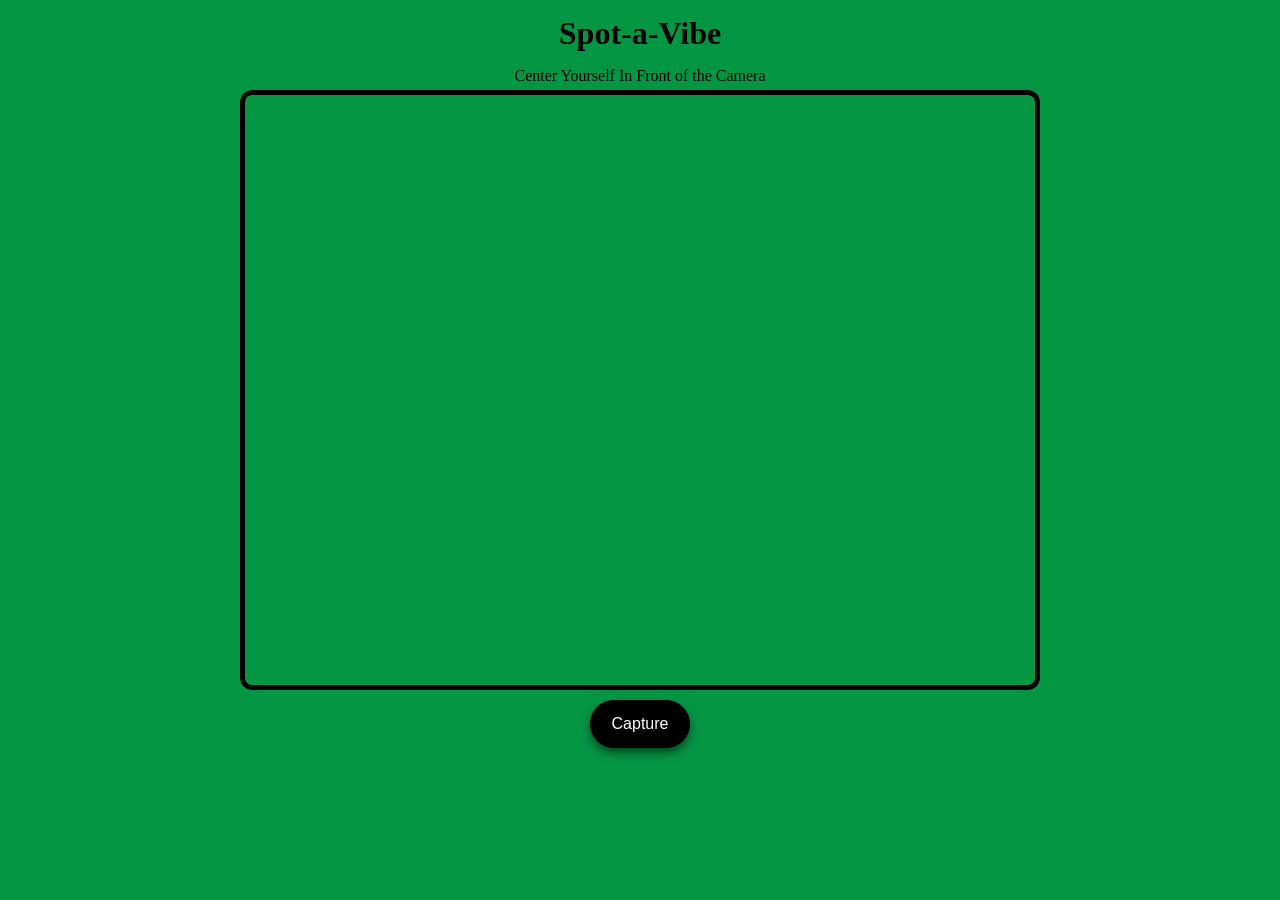
==== index.html @ 576963a3 "Background/Capture Layout fix" ====
<!DOCTYPE html>
<html lang="en">
<head>
    <meta charset="UTF-8">
    <meta name="viewport" content="width=device-width, initial-scale=1.0">
    <title>Spot a Vibe</title>
    <link rel="stylesheet" href="style.css">
</head>
<body>
    
    <div id="header">
    <h1> Spot-a-Vibe</h1>


    <p> Center Yourself In Front of the Camera</p>
    </div>


    <!-- Camera -->
     <main id ="camera">

        <div id="camera--container">
         <!-- Camera Sensor-->
        <canvas id= "camera--sensor">
        </canvas>

        <!-- Camera View-->
         <video id="camera--view" autoplay 
         playsinline></video>

       

        <!--Camera Output -->
        <image src = "//:0" alt=""
        id="camera--output"></image>

        </div>
     
        <!-- Capture Button -->
        <button id="camera--capture">Capture</button>
     </main>

     

    <script src="index.js"></script>
</body>
</html>

<!-- Comments 
    1. Implement the camera's view into the screen,\
    2.Show camera feed in the browser
    3. Add a button to capture the image to test camera
    4. Camera will show the image to the user
    5.Back button to go back to the main page

-->
---- style.css ----
body{
    margin: 0;
    padding: 0;
    height: 100%;
    width: 100%;
    display: flex;
    flex-direction: column;
    align-items: center;
    background-color:rgb(5, 150, 68);
}



#header{
    width: 100%;
    text-align: center;
    padding: 10px 20px 0px;
    margin:0;
    box-sizing:border-box;
    /*Change font*/
    
}

    #header h1 {
    margin: 5px 0 15px;
    }

    #header p {
        margin: 0 0 5px;
    }

#camera{
    position:relative;
    display:flex;
    flex-direction:column;
    align-items:center;
    width:100%;
    gap: 10px;

    
}

#camera--container{
    position: relative;
    width: 95%;
    max-width: 800px;
    aspect-ratio: 4 / 3;
    overflow: hidden;
    border-radius: 12px;
    margin: 0 auto;
    box-sizing: border-box;
   
}

#camera--view {
    display: block;
    width: 100%;
    height: 100%;
    object-fit: cover;
    transform: scaleX(-1);   
}

#camera--container::after{
    content: "";
    position: absolute;
    inset:0;
    border: 5px solid rgb(0, 0, 0);
    border-radius: 12px;
    z-index: 10;
    pointer-events: none;
}
#camera--sensor
{
    display: none;
}

#camera--capture{
    position:static;
    
    width: 100px;
    height:50%;
    padding: 15px;
    
    border:none;
    border-radius:25px;
    color:white;
    background-color:black;
    font-size: 16px;
   

    
    text-align:center;
    box-shadow: 0px 5px 10px rgba(0,0,0,0.5);
    left:calc(50% - 100px);
}

#camera--output{
    display: none;
    position:absolute;
    top:0px;
    right:0px;
    width: 100%;
    max-width: 150px;
    z-index: 2;
    border-radius: 5px;
    height: auto;
    
}

#camera--output.taken{
    display:block

}
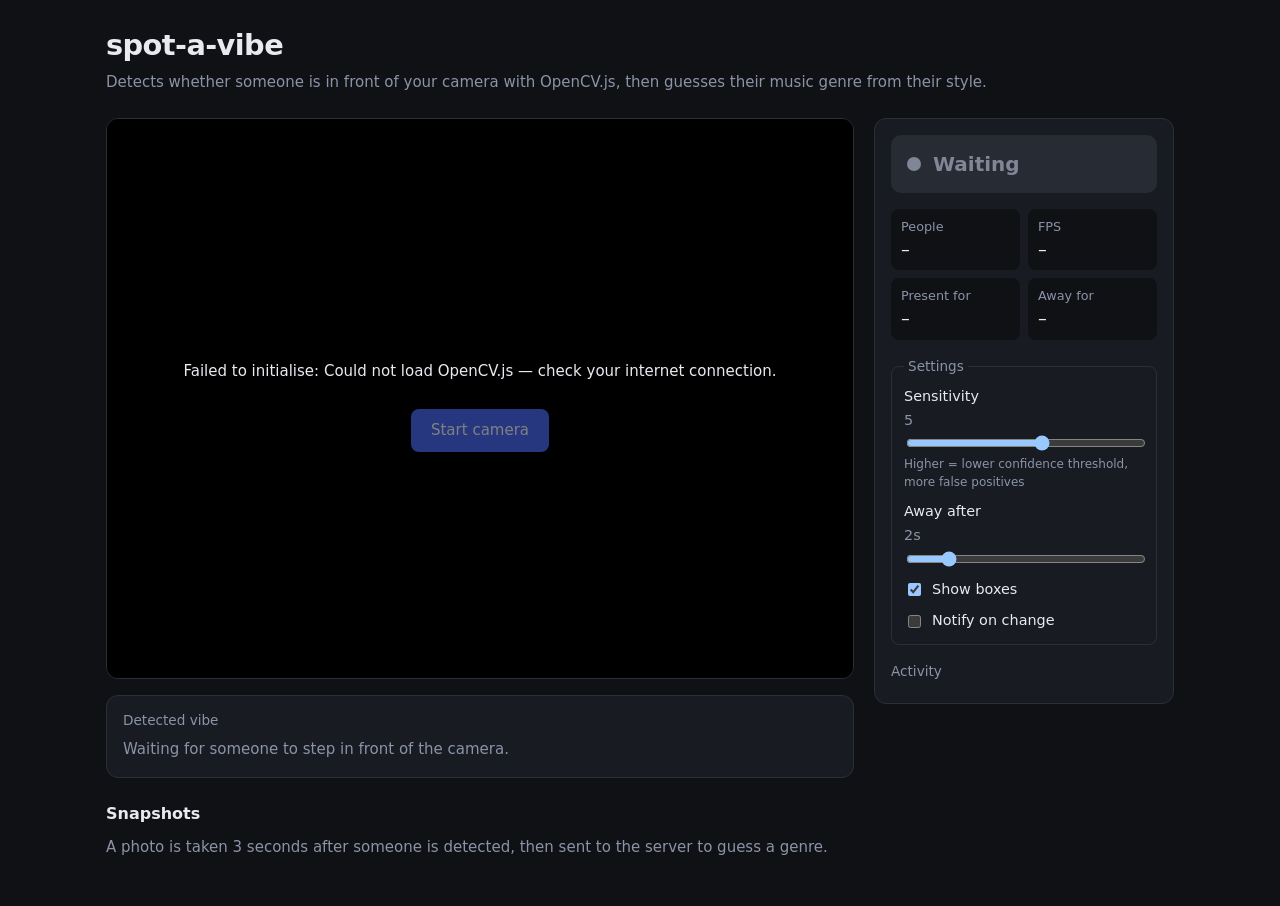
==== commit dbe2e7f3: "Create a Spotify playlist for each detected genre Drop the client-credentials search in favour of th" ====
--- a/index.html
+++ b/index.html
@@ -1,56 +1,102 @@
-<!DOCTYPE html>
+<!doctype html>
 <html lang="en">
 <head>
-    <meta charset="UTF-8">
-    <meta name="viewport" content="width=device-width, initial-scale=1.0">
-    <title>Spot a Vibe</title>
-    <link rel="stylesheet" href="style.css">
+  <meta charset="utf-8" />
+  <meta name="viewport" content="width=device-width, initial-scale=1" />
+  <title>spot-a-vibe</title>
+  <link rel="icon" href="data:," />
+  <link rel="stylesheet" href="style.css" />
 </head>
 <body>
-    
-    <div id="header">
-    <h1> Spot-a-Vibe</h1>
+  <main>
+    <header>
+      <h1>spot-a-vibe</h1>
+      <p class="sub">Detects whether someone is in front of your camera with OpenCV.js, then guesses their music genre from their style.</p>
+    </header>
 
+    <section class="stage">
+      <div class="feed">
+      <div class="video-wrap">
+        <video id="video" playsinline muted></video>
+        <canvas id="overlay"></canvas>
+        <div id="countdown" class="countdown" hidden></div>
+        <div id="flash" class="flash"></div>
+        <div id="placeholder" class="placeholder">
+          <p id="loadStatus">Loading…</p>
+          <button id="startBtn" disabled>Start camera</button>
+        </div>
+      </div>
 
-    <p> Center Yourself In Front of the Camera</p>
-    </div>
+      <section id="vibe" class="vibe" data-state="idle" aria-live="polite">
+        <div class="vibe-head">
+          <h2>Detected vibe</h2>
+          <span id="vibeTime" class="vibe-time"></span>
+        </div>
+        <p id="vibeMessage" class="vibe-message">Waiting for someone to step in front of the camera.</p>
+        <div id="vibeResult" class="vibe-result" hidden>
+          <div class="vibe-top">
+            <span id="vibeGenre" class="vibe-genre"></span>
+            <span id="vibeConfidence" class="vibe-confidence"></span>
+          </div>
+          <ol id="vibeBars" class="vibe-bars" aria-label="Probability for each genre"></ol>
+        </div>
+        <div id="spotify" class="spotify" data-state="idle" hidden>
+          <p id="spotifyMessage" class="spotify-message"></p>
+          <div class="spotify-actions">
+            <a id="spotifyConnect" class="spotify-connect" href="/spotify/login" hidden>Connect Spotify</a>
+            <button id="spotifyDisconnect" class="link-button" type="button" hidden>Disconnect Spotify</button>
+          </div>
+          <ol id="spotifySongs" class="spotify-songs" aria-label="Songs in the playlist" hidden></ol>
+        </div>
+      </section>
+      </div>
 
+      <aside class="panel">
+        <div id="presence" class="presence unknown">
+          <span class="dot"></span>
+          <span id="presenceText">Waiting</span>
+        </div>
 
-    <!-- Camera -->
-     <main id ="camera">
+        <dl class="stats">
+          <div><dt>People</dt><dd id="personCount">–</dd></div>
+          <div><dt>FPS</dt><dd id="fps">–</dd></div>
+          <div><dt>Present for</dt><dd id="presentFor">–</dd></div>
+          <div><dt>Away for</dt><dd id="awayFor">–</dd></div>
+        </dl>
 
-        <div id="camera--container">
-         <!-- Camera Sensor-->
-        <canvas id= "camera--sensor">
-        </canvas>
+        <fieldset>
+          <legend>Settings</legend>
+          <label>
+            Sensitivity <output id="sensOut"></output>
+            <input id="sensitivity" type="range" min="1" max="8" step="1" value="5" />
+            <small>Higher = lower confidence threshold, more false positives</small>
+          </label>
+          <label>
+            Away after <output id="graceOut"></output>
+            <input id="grace" type="range" min="0.5" max="10" step="0.5" value="2" />
+          </label>
+          <label class="check">
+            <input id="boxes" type="checkbox" checked /> Show boxes
+          </label>
+          <label class="check">
+            <input id="notify" type="checkbox" /> Notify on change
+          </label>
+        </fieldset>
 
-        <!-- Camera View-->
-         <video id="camera--view" autoplay 
-         playsinline></video>
+        <div class="log">
+          <h2>Activity</h2>
+          <ol id="log"></ol>
+        </div>
+      </aside>
+    </section>
 
-       
+    <section class="snapshots">
+      <h2>Snapshots</h2>
+      <p id="noSnapshots" class="empty">A photo is taken 3 seconds after someone is detected, then sent to the server to guess a genre.</p>
+      <div id="snapshots" class="snap-grid"></div>
+    </section>
+  </main>
 
-        <!--Camera Output -->
-        <image src = "//:0" alt=""
-        id="camera--output"></image>
-
-        </div>
-     
-        <!-- Capture Button -->
-        <button id="camera--capture">Capture</button>
-     </main>
-
-     
-
-    <script src="index.js"></script>
+  <script src="app.js"></script>
 </body>
 </html>
-
-<!-- Comments 
-    1. Implement the camera's view into the screen,\
-    2.Show camera feed in the browser
-    3. Add a button to capture the image to test camera
-    4. Camera will show the image to the user
-    5.Back button to go back to the main page
-
--->
--- a/style.css
+++ b/style.css
@@ -1,113 +1,349 @@
-body{
-    margin: 0;
-    padding: 0;
-    height: 100%;
-    width: 100%;
-    display: flex;
-    flex-direction: column;
-    align-items: center;
-    background-color:rgb(5, 150, 68);
-}
-
-
-
-#header{
-    width: 100%;
-    text-align: center;
-    padding: 10px 20px 0px;
-    margin:0;
-    box-sizing:border-box;
-    /*Change font*/
-    
-}
-
-    #header h1 {
-    margin: 5px 0 15px;
-    }
-
-    #header p {
-        margin: 0 0 5px;
-    }
-
-#camera{
-    position:relative;
-    display:flex;
-    flex-direction:column;
-    align-items:center;
-    width:100%;
-    gap: 10px;
-
-    
-}
-
-#camera--container{
-    position: relative;
-    width: 95%;
-    max-width: 800px;
-    aspect-ratio: 4 / 3;
-    overflow: hidden;
-    border-radius: 12px;
-    margin: 0 auto;
-    box-sizing: border-box;
-   
-}
-
-#camera--view {
-    display: block;
-    width: 100%;
-    height: 100%;
-    object-fit: cover;
-    transform: scaleX(-1);   
-}
-
-#camera--container::after{
-    content: "";
-    position: absolute;
-    inset:0;
-    border: 5px solid rgb(0, 0, 0);
-    border-radius: 12px;
-    z-index: 10;
-    pointer-events: none;
-}
-#camera--sensor
-{
-    display: none;
-}
-
-#camera--capture{
-    position:static;
-    
-    width: 100px;
-    height:50%;
-    padding: 15px;
-    
-    border:none;
-    border-radius:25px;
-    color:white;
-    background-color:black;
-    font-size: 16px;
-   
-
-    
-    text-align:center;
-    box-shadow: 0px 5px 10px rgba(0,0,0,0.5);
-    left:calc(50% - 100px);
-}
-
-#camera--output{
-    display: none;
-    position:absolute;
-    top:0px;
-    right:0px;
-    width: 100%;
-    max-width: 150px;
-    z-index: 2;
-    border-radius: 5px;
-    height: auto;
-    
-}
-
-#camera--output.taken{
-    display:block
-
-}+:root {
+  --bg: #0f1115;
+  --panel: #181b22;
+  --border: #2a2f3a;
+  --text: #e8eaf0;
+  --muted: #8b93a7;
+  --present: #2ecc71;
+  --away: #e74c3c;
+  --unknown: #7f8696;
+  --accent: #6f8cff;
+  --accent-muted: #3a4775;
+  color-scheme: dark;
+}
+
+* { box-sizing: border-box; }
+
+body {
+  margin: 0;
+  background: var(--bg);
+  color: var(--text);
+  font: 15px/1.5 system-ui, -apple-system, "Segoe UI", sans-serif;
+}
+
+main {
+  max-width: 1100px;
+  margin: 0 auto;
+  padding: 24px 16px 48px;
+}
+
+h1 { margin: 0; font-size: 1.8rem; letter-spacing: -0.02em; }
+.sub { margin: 4px 0 24px; color: var(--muted); }
+
+.stage {
+  display: grid;
+  grid-template-columns: minmax(0, 1fr) 300px;
+  gap: 20px;
+  align-items: start;
+}
+
+@media (max-width: 820px) {
+  .stage { grid-template-columns: 1fr; }
+}
+
+.feed {
+  display: flex;
+  flex-direction: column;
+  gap: 16px;
+  min-width: 0;
+}
+
+.video-wrap {
+  position: relative;
+  aspect-ratio: 4 / 3;
+  background: #000;
+  border: 1px solid var(--border);
+  border-radius: 12px;
+  overflow: hidden;
+}
+
+/* Mirror like a selfie camera; the overlay is mirrored identically so boxes line up. */
+#video, #overlay {
+  position: absolute;
+  inset: 0;
+  width: 100%;
+  height: 100%;
+  object-fit: cover;
+  transform: scaleX(-1);
+}
+
+.placeholder {
+  position: absolute;
+  inset: 0;
+  display: flex;
+  flex-direction: column;
+  align-items: center;
+  justify-content: center;
+  gap: 12px;
+  background: rgba(0, 0, 0, 0.75);
+  text-align: center;
+  padding: 16px;
+}
+.placeholder[hidden] { display: none; }
+
+.countdown {
+  position: absolute;
+  inset: 0;
+  display: flex;
+  align-items: center;
+  justify-content: center;
+  font-size: clamp(4rem, 18vw, 10rem);
+  font-weight: 700;
+  color: white;
+  text-shadow: 0 4px 24px rgba(0, 0, 0, 0.6);
+  pointer-events: none;
+}
+.countdown[hidden] { display: none; }
+.countdown.tick { animation: tick 1s ease-out; }
+@keyframes tick {
+  from { transform: scale(1.4); opacity: 0; }
+  20% { opacity: 1; }
+  to { transform: scale(1); opacity: 0.85; }
+}
+
+.flash {
+  position: absolute;
+  inset: 0;
+  background: white;
+  opacity: 0;
+  pointer-events: none;
+}
+.flash.go { animation: flash 0.5s ease-out; }
+@keyframes flash {
+  from { opacity: 0.9; }
+  to { opacity: 0; }
+}
+
+button {
+  font: inherit;
+  padding: 10px 20px;
+  border-radius: 8px;
+  border: 0;
+  background: #4c6fff;
+  color: white;
+  cursor: pointer;
+}
+button:disabled { opacity: 0.5; cursor: progress; }
+
+.panel {
+  background: var(--panel);
+  border: 1px solid var(--border);
+  border-radius: 12px;
+  padding: 16px;
+  display: flex;
+  flex-direction: column;
+  gap: 16px;
+}
+
+.presence {
+  display: flex;
+  align-items: center;
+  gap: 12px;
+  padding: 14px 16px;
+  border-radius: 10px;
+  font-size: 1.25rem;
+  font-weight: 600;
+  transition: background 0.3s;
+}
+.presence .dot {
+  width: 14px;
+  height: 14px;
+  border-radius: 50%;
+  background: currentColor;
+  flex: none;
+}
+.presence.present { background: rgba(46, 204, 113, 0.15); color: var(--present); }
+.presence.present .dot { animation: pulse 1.6s infinite; }
+.presence.away { background: rgba(231, 76, 60, 0.15); color: var(--away); }
+.presence.unknown { background: rgba(127, 134, 150, 0.15); color: var(--unknown); }
+
+@keyframes pulse {
+  0% { box-shadow: 0 0 0 0 rgba(46, 204, 113, 0.6); }
+  70% { box-shadow: 0 0 0 10px rgba(46, 204, 113, 0); }
+  100% { box-shadow: 0 0 0 0 rgba(46, 204, 113, 0); }
+}
+
+.stats {
+  display: grid;
+  grid-template-columns: 1fr 1fr;
+  gap: 8px;
+  margin: 0;
+}
+.stats div {
+  background: var(--bg);
+  border-radius: 8px;
+  padding: 8px 10px;
+}
+.stats dt { color: var(--muted); font-size: 0.8rem; }
+.stats dd { margin: 0; font-size: 1.1rem; font-variant-numeric: tabular-nums; }
+
+fieldset {
+  border: 1px solid var(--border);
+  border-radius: 8px;
+  padding: 10px 12px 12px;
+  margin: 0;
+  display: flex;
+  flex-direction: column;
+  gap: 10px;
+}
+legend { color: var(--muted); font-size: 0.85rem; padding: 0 4px; }
+label { display: flex; flex-direction: column; gap: 2px; font-size: 0.9rem; }
+label.check { flex-direction: row; align-items: center; gap: 8px; }
+label small { color: var(--muted); font-size: 0.75rem; }
+output { color: var(--muted); }
+input[type="range"] { width: 100%; }
+
+.log h2 { font-size: 0.85rem; color: var(--muted); font-weight: 500; margin: 0 0 6px; }
+.log ol {
+  list-style: none;
+  margin: 0;
+  padding: 0;
+  max-height: 180px;
+  overflow-y: auto;
+  font-size: 0.85rem;
+  font-variant-numeric: tabular-nums;
+}
+.log li { padding: 3px 0; border-bottom: 1px solid var(--border); }
+.log li .t { color: var(--muted); margin-right: 8px; }
+.log li.in { color: var(--present); }
+.log li.out { color: var(--away); }
+.log li.snap { color: #8fa8ff; }
+
+.vibe {
+  background: var(--panel);
+  border: 1px solid var(--border);
+  border-radius: 12px;
+  padding: 14px 16px 16px;
+}
+.vibe-head {
+  display: flex;
+  justify-content: space-between;
+  align-items: baseline;
+  gap: 8px;
+  margin-bottom: 8px;
+}
+.vibe-head h2 { font-size: 0.85rem; color: var(--muted); font-weight: 500; margin: 0; }
+.vibe-time { font-size: 0.8rem; color: var(--muted); }
+.vibe-message { margin: 0; color: var(--muted); }
+.vibe[data-state="countdown"] .vibe-message { color: var(--text); }
+.vibe[data-state="error"] .vibe-message { color: var(--away); }
+.vibe[data-state="loading"] .vibe-message::before,
+.spotify[data-state="loading"] .spotify-message::before {
+  content: "";
+  display: inline-block;
+  width: 10px;
+  height: 10px;
+  margin-right: 8px;
+  border: 2px solid var(--accent);
+  border-right-color: transparent;
+  border-radius: 50%;
+  animation: spin 0.8s linear infinite;
+}
+@keyframes spin { to { transform: rotate(360deg); } }
+
+.vibe-top {
+  display: flex;
+  align-items: baseline;
+  gap: 12px;
+  flex-wrap: wrap;
+  margin-bottom: 12px;
+}
+.vibe-genre { font-size: 2rem; font-weight: 700; letter-spacing: -0.02em; line-height: 1.1; }
+.vibe-confidence { color: var(--muted); }
+
+.vibe-bars {
+  list-style: none;
+  margin: 0;
+  padding: 0;
+  display: grid;
+  gap: 6px;
+}
+.vibe-bars li {
+  display: grid;
+  grid-template-columns: 6.5em minmax(0, 1fr) 3em;
+  align-items: center;
+  gap: 10px;
+  font-size: 0.85rem;
+  color: var(--muted);
+}
+.vibe-bars li.top { color: var(--text); font-weight: 600; }
+.vibe-bars .track {
+  height: 8px;
+  border-radius: 4px;
+  background: var(--bg);
+  overflow: hidden;
+}
+.vibe-bars .fill {
+  display: block;
+  height: 100%;
+  border-radius: 4px;
+  background: var(--accent-muted);
+  transition: width 0.4s ease-out;
+}
+.vibe-bars li.top .fill { background: var(--accent); }
+.vibe-bars .value { text-align: right; font-variant-numeric: tabular-nums; }
+
+.spotify {
+  display: grid;
+  gap: 10px;
+  margin-top: 14px;
+  padding-top: 12px;
+  border-top: 1px solid var(--border);
+}
+.spotify[hidden], .spotify [hidden] { display: none; }
+.spotify-message { margin: 0; color: var(--muted); }
+.spotify[data-state="done"] .spotify-message { color: var(--text); }
+.spotify[data-state="error"] .spotify-message { color: var(--away); }
+.spotify-message a { color: var(--accent); }
+.spotify-connect {
+  display: inline-block;
+  padding: 8px 16px;
+  border-radius: 999px;
+  background: #1db954;
+  color: #0b1d10;
+  font-weight: 600;
+  text-decoration: none;
+}
+.link-button {
+  padding: 0;
+  background: none;
+  color: var(--muted);
+  font-size: 0.85rem;
+  text-decoration: underline;
+}
+.spotify-songs {
+  margin: 0;
+  padding-left: 1.4em;
+  display: grid;
+  gap: 4px;
+  font-size: 0.9rem;
+}
+.spotify-songs .artist { color: var(--muted); }
+
+.snapshots { margin-top: 24px; }
+.snapshots h2 { font-size: 1rem; margin: 0 0 10px; }
+.snapshots .empty { color: var(--muted); margin: 0; }
+.snap-grid {
+  display: grid;
+  grid-template-columns: repeat(auto-fill, minmax(200px, 1fr));
+  gap: 12px;
+}
+.snap-grid figure {
+  margin: 0;
+  background: var(--panel);
+  border: 1px solid var(--border);
+  border-radius: 10px;
+  overflow: hidden;
+}
+.snap-grid img { display: block; width: 100%; }
+.snap-grid .genre {
+  margin: 0;
+  padding: 8px 10px 0;
+  font-weight: 600;
+}
+.snap-grid .genre.failed { color: var(--muted); font-weight: 400; }
+.snap-grid figcaption {
+  padding: 6px 10px;
+  font-size: 0.8rem;
+  color: var(--muted);
+}
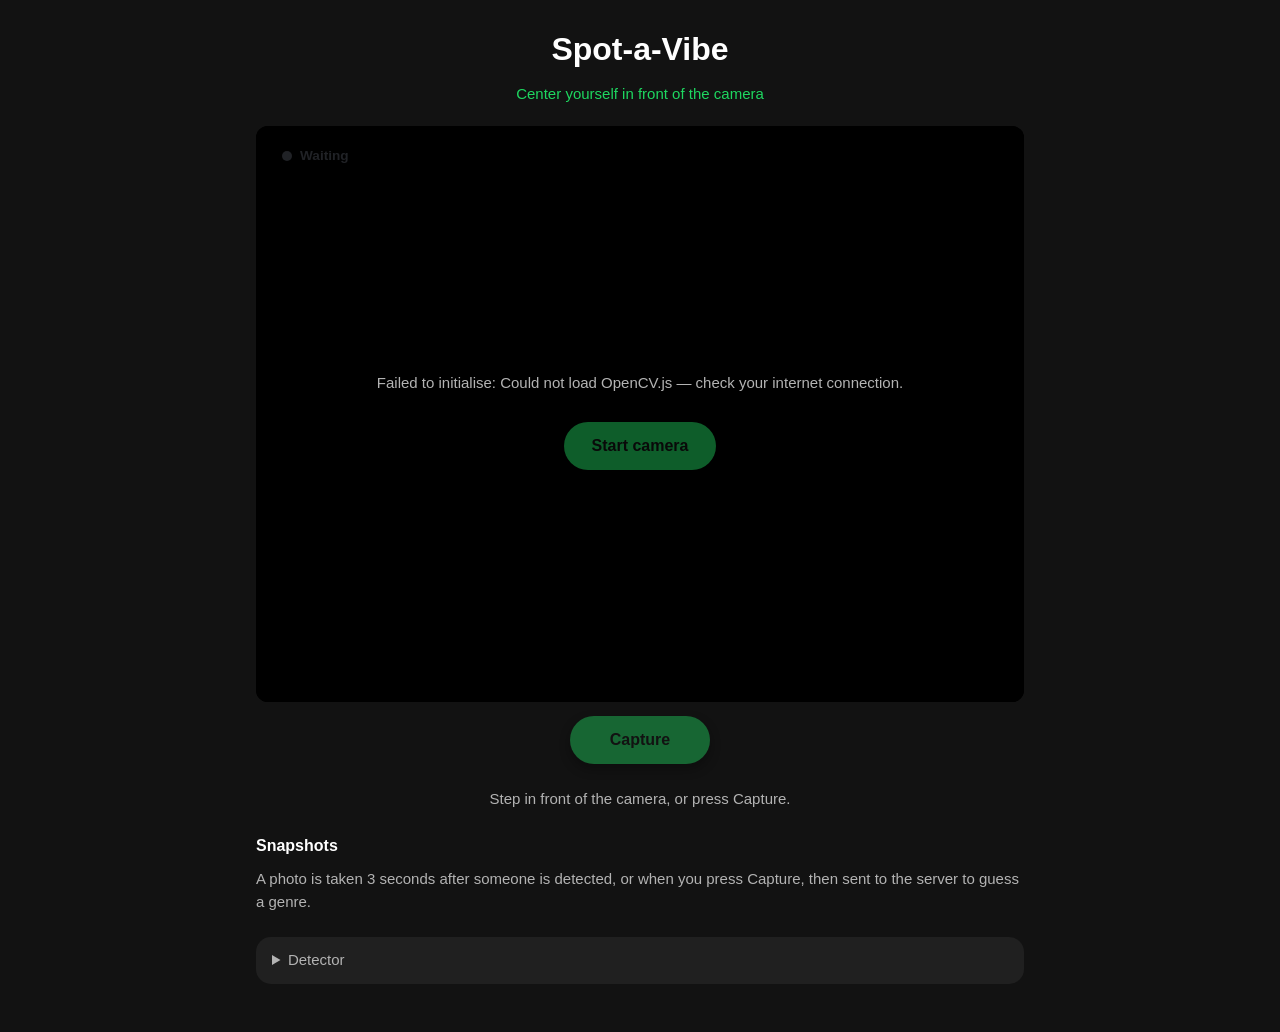
==== commit 5e8f3d2b: "Restyle the page with the Frontend branch's design and wire up Spotify Bring in the look from origin" ====
--- a/index.html
+++ b/index.html
@@ -8,55 +8,66 @@
   <link rel="stylesheet" href="style.css" />
 </head>
 <body>
+  <header class="header">
+    <h1>Spot-a-Vibe</h1>
+    <p>Center yourself in front of the camera</p>
+  </header>
+
   <main>
-    <header>
-      <h1>spot-a-vibe</h1>
-      <p class="sub">Detects whether someone is in front of your camera with OpenCV.js, then guesses their music genre from their style.</p>
-    </header>
+    <section id="spotify" class="spotify-bar" hidden>
+      <p id="spotifyAccount" class="spotify-account"></p>
+      <a id="spotifyConnect" class="pill" href="/spotify/login" hidden>Connect Spotify</a>
+      <button id="spotifyDisconnect" class="link-button" type="button" hidden>Disconnect</button>
+    </section>
 
-    <section class="stage">
-      <div class="feed">
+    <section id="camera" class="camera">
       <div class="video-wrap">
         <video id="video" playsinline muted></video>
         <canvas id="overlay"></canvas>
+        <div id="presence" class="presence unknown">
+          <span class="dot"></span>
+          <span id="presenceText">Waiting</span>
+        </div>
         <div id="countdown" class="countdown" hidden></div>
         <div id="flash" class="flash"></div>
         <div id="placeholder" class="placeholder">
           <p id="loadStatus">Loading…</p>
-          <button id="startBtn" disabled>Start camera</button>
+          <button id="startBtn" class="pill" disabled>Start camera</button>
         </div>
       </div>
+      <button id="captureBtn" class="pill capture" type="button" disabled>Capture</button>
+    </section>
 
-      <section id="vibe" class="vibe" data-state="idle" aria-live="polite">
-        <div class="vibe-head">
-          <h2>Detected vibe</h2>
-          <span id="vibeTime" class="vibe-time"></span>
-        </div>
-        <p id="vibeMessage" class="vibe-message">Waiting for someone to step in front of the camera.</p>
-        <div id="vibeResult" class="vibe-result" hidden>
-          <div class="vibe-top">
-            <span id="vibeGenre" class="vibe-genre"></span>
-            <span id="vibeConfidence" class="vibe-confidence"></span>
-          </div>
+    <section id="vibe" class="vibe" data-state="idle" aria-live="polite">
+      <p id="vibeMessage" class="vibe-message">Step in front of the camera, or press Capture.</p>
+      <div id="vibeResult" class="vibe-result" hidden>
+        <p class="vibe-label">Your vibe is</p>
+        <h2 id="vibeGenre" class="vibe-genre"></h2>
+        <p class="vibe-meta"><span id="vibeConfidence"></span> · <span id="vibeTime"></span></p>
+        <details class="vibe-breakdown">
+          <summary>Full breakdown</summary>
           <ol id="vibeBars" class="vibe-bars" aria-label="Probability for each genre"></ol>
-        </div>
-        <div id="spotify" class="spotify" data-state="idle" hidden>
-          <p id="spotifyMessage" class="spotify-message"></p>
-          <div class="spotify-actions">
-            <a id="spotifyConnect" class="spotify-connect" href="/spotify/login" hidden>Connect Spotify</a>
-            <button id="spotifyDisconnect" class="link-button" type="button" hidden>Disconnect Spotify</button>
-          </div>
-          <ol id="spotifySongs" class="spotify-songs" aria-label="Songs in the playlist" hidden></ol>
-        </div>
-      </section>
+        </details>
       </div>
 
-      <aside class="panel">
-        <div id="presence" class="presence unknown">
-          <span class="dot"></span>
-          <span id="presenceText">Waiting</span>
-        </div>
+      <div id="songs" class="songs" data-state="idle" hidden>
+        <p id="songsMessage" class="songs-message"></p>
+        <ol id="songList" class="song-list" aria-label="Songs for this vibe" hidden></ol>
+        <button id="spotifySave" class="pill" type="button" hidden>Save playlist to Spotify</button>
+      </div>
 
+      <button id="scanAgain" class="pill secondary" type="button" hidden>Scan again</button>
+    </section>
+
+    <section class="snapshots">
+      <h2>Snapshots</h2>
+      <p id="noSnapshots" class="empty">A photo is taken 3 seconds after someone is detected, or when you press Capture, then sent to the server to guess a genre.</p>
+      <div id="snapshots" class="snap-grid"></div>
+    </section>
+
+    <details class="detector">
+      <summary>Detector</summary>
+      <div class="detector-body">
         <dl class="stats">
           <div><dt>People</dt><dd id="personCount">–</dd></div>
           <div><dt>FPS</dt><dd id="fps">–</dd></div>
@@ -84,17 +95,11 @@
         </fieldset>
 
         <div class="log">
-          <h2>Activity</h2>
+          <h3>Activity</h3>
           <ol id="log"></ol>
         </div>
-      </aside>
-    </section>
-
-    <section class="snapshots">
-      <h2>Snapshots</h2>
-      <p id="noSnapshots" class="empty">A photo is taken 3 seconds after someone is detected, then sent to the server to guess a genre.</p>
-      <div id="snapshots" class="snap-grid"></div>
-    </section>
+      </div>
+    </details>
   </main>
 
   <script src="app.js"></script>
--- a/style.css
+++ b/style.css
@@ -1,14 +1,16 @@
+/* Colours and shapes follow the Frontend branch's design: Spotify black and green. */
 :root {
-  --bg: #0f1115;
-  --panel: #181b22;
-  --border: #2a2f3a;
-  --text: #e8eaf0;
-  --muted: #8b93a7;
-  --present: #2ecc71;
-  --away: #e74c3c;
+  --bg: #121212;
+  --panel: #202020;
+  --raised: #2a2a2a;
+  --border: #303030;
+  --text: #ffffff;
+  --muted: #b3b3b3;
+  --green: #1db954;
+  --green-bright: #1ed760;
+  --green-muted: #1d5c34;
+  --away: #f15e6c;
   --unknown: #7f8696;
-  --accent: #6f8cff;
-  --accent-muted: #3a4775;
   color-scheme: dark;
 }
 
@@ -18,43 +20,96 @@
   margin: 0;
   background: var(--bg);
   color: var(--text);
-  font: 15px/1.5 system-ui, -apple-system, "Segoe UI", sans-serif;
-}
+  font: 15px/1.5 Arial, system-ui, -apple-system, "Segoe UI", sans-serif;
+}
+
+.header {
+  text-align: center;
+  padding: 20px 16px 0;
+}
+.header h1 { margin: 5px 0 10px; font-size: 2rem; }
+.header p { margin: 0; color: var(--green-bright); }
 
 main {
-  max-width: 1100px;
+  max-width: 800px;
   margin: 0 auto;
-  padding: 24px 16px 48px;
-}
-
-h1 { margin: 0; font-size: 1.8rem; letter-spacing: -0.02em; }
-.sub { margin: 4px 0 24px; color: var(--muted); }
-
-.stage {
-  display: grid;
-  grid-template-columns: minmax(0, 1fr) 300px;
-  gap: 20px;
-  align-items: start;
-}
-
-@media (max-width: 820px) {
-  .stage { grid-template-columns: 1fr; }
-}
-
-.feed {
-  display: flex;
-  flex-direction: column;
-  gap: 16px;
-  min-width: 0;
+  padding: 20px 16px 48px;
+  display: flex;
+  flex-direction: column;
+  gap: 24px;
+}
+
+[hidden] { display: none !important; }
+
+button { font: inherit; cursor: pointer; }
+button:disabled { opacity: 0.5; cursor: progress; }
+
+.pill {
+  display: inline-block;
+  padding: 12px 28px;
+  border: 0;
+  border-radius: 30px;
+  background: var(--green);
+  color: var(--bg);
+  font-size: 16px;
+  font-weight: bold;
+  text-decoration: none;
+  box-shadow: 0 5px 10px rgba(0, 0, 0, 0.5);
+  transition: background 0.15s, color 0.15s;
+}
+.pill:hover:not(:disabled) { background: var(--green-bright); }
+.pill.secondary { background: var(--raised); color: var(--text); }
+.pill.secondary:hover:not(:disabled) { background: #3a3a3a; }
+
+.link-button {
+  padding: 0;
+  border: 0;
+  background: none;
+  color: var(--muted);
+  font-size: 0.9rem;
+  text-decoration: underline;
+}
+.link-button:hover { color: var(--text); }
+
+/* --- Spotify account ----------------------------------------------------------- */
+
+.spotify-bar {
+  display: flex;
+  align-items: center;
+  justify-content: space-between;
+  gap: 12px;
+  flex-wrap: wrap;
+  padding: 12px 16px;
+  background: var(--panel);
+  border-radius: 15px;
+}
+.spotify-account { margin: 0; color: var(--muted); }
+.spotify-bar .pill { padding: 8px 20px; font-size: 15px; box-shadow: none; }
+
+/* --- Camera ---------------------------------------------------------------------- */
+
+.camera {
+  display: flex;
+  flex-direction: column;
+  align-items: center;
+  gap: 14px;
 }
 
 .video-wrap {
   position: relative;
+  width: 100%;
   aspect-ratio: 4 / 3;
   background: #000;
-  border: 1px solid var(--border);
   border-radius: 12px;
   overflow: hidden;
+}
+.video-wrap::after {
+  content: "";
+  position: absolute;
+  inset: 0;
+  border: 5px solid #000;
+  border-radius: 12px;
+  pointer-events: none;
 }
 
 /* Mirror like a selfie camera; the overlay is mirrored identically so boxes line up. */
@@ -78,8 +133,39 @@
   background: rgba(0, 0, 0, 0.75);
   text-align: center;
   padding: 16px;
-}
-.placeholder[hidden] { display: none; }
+  color: var(--muted);
+}
+
+.presence {
+  position: absolute;
+  top: 14px;
+  left: 14px;
+  display: flex;
+  align-items: center;
+  gap: 8px;
+  padding: 6px 12px;
+  border-radius: 999px;
+  background: rgba(0, 0, 0, 0.6);
+  font-size: 0.85rem;
+  font-weight: 600;
+}
+.presence .dot {
+  width: 10px;
+  height: 10px;
+  border-radius: 50%;
+  background: currentColor;
+  flex: none;
+}
+.presence.present { color: var(--green-bright); }
+.presence.present .dot { animation: pulse 1.6s infinite; }
+.presence.away { color: var(--away); }
+.presence.unknown { color: var(--unknown); }
+
+@keyframes pulse {
+  0% { box-shadow: 0 0 0 0 rgba(30, 215, 96, 0.6); }
+  70% { box-shadow: 0 0 0 8px rgba(30, 215, 96, 0); }
+  100% { box-shadow: 0 0 0 0 rgba(30, 215, 96, 0); }
+}
 
 .countdown {
   position: absolute;
@@ -93,7 +179,6 @@
   text-shadow: 0 4px 24px rgba(0, 0, 0, 0.6);
   pointer-events: none;
 }
-.countdown[hidden] { display: none; }
 .countdown.tick { animation: tick 1s ease-out; }
 @keyframes tick {
   from { transform: scale(1.4); opacity: 0; }
@@ -114,53 +199,181 @@
   to { opacity: 0; }
 }
 
-button {
-  font: inherit;
-  padding: 10px 20px;
+.capture { min-width: 140px; }
+
+/* --- Vibe result (the Frontend branch's genre page) ------------------------------ */
+
+.vibe {
+  display: flex;
+  flex-direction: column;
+  align-items: center;
+  gap: 24px;
+  text-align: center;
+}
+.vibe-message { margin: 0; color: var(--muted); }
+.vibe[data-state="countdown"] .vibe-message { color: var(--text); }
+.vibe[data-state="error"] .vibe-message { color: var(--away); }
+.vibe[data-state="loading"] .vibe-message::before,
+.songs[data-state="loading"] .songs-message::before {
+  content: "";
+  display: inline-block;
+  width: 10px;
+  height: 10px;
+  margin-right: 8px;
+  border: 2px solid var(--green);
+  border-right-color: transparent;
+  border-radius: 50%;
+  animation: spin 0.8s linear infinite;
+}
+@keyframes spin { to { transform: rotate(360deg); } }
+
+.vibe-result { width: 100%; }
+.vibe-label {
+  margin: 0;
+  color: var(--muted);
+  font-size: 14px;
+  letter-spacing: 3px;
+  text-transform: uppercase;
+}
+.vibe-genre {
+  margin: 10px 0;
+  color: var(--green);
+  font-size: clamp(36px, 8vw, 56px);
+  line-height: 1.1;
+  text-transform: uppercase;
+  overflow-wrap: anywhere;
+}
+.vibe-meta { margin: 0; color: var(--muted); font-size: 0.9rem; }
+
+.vibe-breakdown { margin: 16px auto 0; max-width: 420px; text-align: left; }
+.vibe-breakdown summary {
+  color: var(--muted);
+  font-size: 0.9rem;
+  text-align: center;
+  cursor: pointer;
+}
+.vibe-bars {
+  list-style: none;
+  margin: 12px 0 0;
+  padding: 0;
+  display: grid;
+  gap: 6px;
+}
+.vibe-bars li {
+  display: grid;
+  grid-template-columns: 6.5em minmax(0, 1fr) 3em;
+  align-items: center;
+  gap: 10px;
+  font-size: 0.85rem;
+  color: var(--muted);
+}
+.vibe-bars li.top { color: var(--text); font-weight: 600; }
+.vibe-bars .track {
+  height: 8px;
+  border-radius: 4px;
+  background: var(--raised);
+  overflow: hidden;
+}
+.vibe-bars .fill {
+  display: block;
+  height: 100%;
+  border-radius: 4px;
+  background: var(--green-muted);
+  transition: width 0.4s ease-out;
+}
+.vibe-bars li.top .fill { background: var(--green); }
+.vibe-bars .value { text-align: right; font-variant-numeric: tabular-nums; }
+
+/* --- Songs --------------------------------------------------------------------- */
+
+.songs {
+  width: 100%;
+  display: flex;
+  flex-direction: column;
+  align-items: center;
+  gap: 16px;
+}
+.songs-message { margin: 0; color: var(--muted); }
+.songs[data-state="done"] .songs-message { color: var(--text); }
+.songs[data-state="error"] .songs-message { color: var(--away); }
+.songs-message a { color: var(--green-bright); }
+
+.song-list {
+  list-style: none;
+  margin: 0;
+  padding: 0;
+  width: 100%;
+  display: grid;
+  grid-template-columns: repeat(auto-fill, minmax(min(100%, 300px), 1fr));
+  gap: 12px;
+  text-align: left;
+}
+.song {
+  display: flex;
+  align-items: center;
+  gap: 14px;
+  height: 100%;
+  padding: 12px;
+  background: var(--panel);
+  border-radius: 15px;
+  color: inherit;
+  text-decoration: none;
+  transition: background 0.15s;
+}
+a.song[href]:hover { background: var(--raised); }
+.song .cover {
+  width: 64px;
+  height: 64px;
+  flex: none;
+  object-fit: cover;
   border-radius: 8px;
-  border: 0;
-  background: #4c6fff;
-  color: white;
-  cursor: pointer;
-}
-button:disabled { opacity: 0.5; cursor: progress; }
-
-.panel {
+  background: var(--raised);
+}
+.song .info { display: flex; flex-direction: column; min-width: 0; }
+.song .title { font-weight: bold; overflow-wrap: anywhere; }
+.song .artist { color: var(--muted); font-size: 0.9rem; }
+
+/* --- Snapshots ----------------------------------------------------------------- */
+
+.snapshots h2 { font-size: 1rem; margin: 0 0 10px; }
+.snapshots .empty { color: var(--muted); margin: 0; }
+.snap-grid {
+  display: grid;
+  grid-template-columns: repeat(auto-fill, minmax(min(100%, 180px), 1fr));
+  gap: 12px;
+}
+.snap-grid figure {
+  margin: 0;
   background: var(--panel);
-  border: 1px solid var(--border);
-  border-radius: 12px;
-  padding: 16px;
-  display: flex;
-  flex-direction: column;
+  border-radius: 10px;
+  overflow: hidden;
+}
+.snap-grid img { display: block; width: 100%; }
+.snap-grid .genre {
+  margin: 0;
+  padding: 8px 10px 0;
+  font-weight: 600;
+}
+.snap-grid .genre.failed { color: var(--muted); font-weight: 400; }
+.snap-grid figcaption {
+  padding: 6px 10px;
+  font-size: 0.8rem;
+  color: var(--muted);
+}
+
+/* --- Detector details ---------------------------------------------------------- */
+
+.detector {
+  background: var(--panel);
+  border-radius: 15px;
+  padding: 12px 16px;
+}
+.detector summary { color: var(--muted); cursor: pointer; }
+.detector-body {
+  display: grid;
+  grid-template-columns: repeat(auto-fit, minmax(min(100%, 220px), 1fr));
   gap: 16px;
-}
-
-.presence {
-  display: flex;
-  align-items: center;
-  gap: 12px;
-  padding: 14px 16px;
-  border-radius: 10px;
-  font-size: 1.25rem;
-  font-weight: 600;
-  transition: background 0.3s;
-}
-.presence .dot {
-  width: 14px;
-  height: 14px;
-  border-radius: 50%;
-  background: currentColor;
-  flex: none;
-}
-.presence.present { background: rgba(46, 204, 113, 0.15); color: var(--present); }
-.presence.present .dot { animation: pulse 1.6s infinite; }
-.presence.away { background: rgba(231, 76, 60, 0.15); color: var(--away); }
-.presence.unknown { background: rgba(127, 134, 150, 0.15); color: var(--unknown); }
-
-@keyframes pulse {
-  0% { box-shadow: 0 0 0 0 rgba(46, 204, 113, 0.6); }
-  70% { box-shadow: 0 0 0 10px rgba(46, 204, 113, 0); }
-  100% { box-shadow: 0 0 0 0 rgba(46, 204, 113, 0); }
+  margin-top: 12px;
 }
 
 .stats {
@@ -168,6 +381,7 @@
   grid-template-columns: 1fr 1fr;
   gap: 8px;
   margin: 0;
+  align-content: start;
 }
 .stats div {
   background: var(--bg);
@@ -191,9 +405,10 @@
 label.check { flex-direction: row; align-items: center; gap: 8px; }
 label small { color: var(--muted); font-size: 0.75rem; }
 output { color: var(--muted); }
-input[type="range"] { width: 100%; }
-
-.log h2 { font-size: 0.85rem; color: var(--muted); font-weight: 500; margin: 0 0 6px; }
+input[type="range"] { width: 100%; accent-color: var(--green); }
+input[type="checkbox"] { accent-color: var(--green); }
+
+.log h3 { font-size: 0.85rem; color: var(--muted); font-weight: 500; margin: 0 0 6px; }
 .log ol {
   list-style: none;
   margin: 0;
@@ -205,145 +420,6 @@
 }
 .log li { padding: 3px 0; border-bottom: 1px solid var(--border); }
 .log li .t { color: var(--muted); margin-right: 8px; }
-.log li.in { color: var(--present); }
+.log li.in { color: var(--green-bright); }
 .log li.out { color: var(--away); }
-.log li.snap { color: #8fa8ff; }
-
-.vibe {
-  background: var(--panel);
-  border: 1px solid var(--border);
-  border-radius: 12px;
-  padding: 14px 16px 16px;
-}
-.vibe-head {
-  display: flex;
-  justify-content: space-between;
-  align-items: baseline;
-  gap: 8px;
-  margin-bottom: 8px;
-}
-.vibe-head h2 { font-size: 0.85rem; color: var(--muted); font-weight: 500; margin: 0; }
-.vibe-time { font-size: 0.8rem; color: var(--muted); }
-.vibe-message { margin: 0; color: var(--muted); }
-.vibe[data-state="countdown"] .vibe-message { color: var(--text); }
-.vibe[data-state="error"] .vibe-message { color: var(--away); }
-.vibe[data-state="loading"] .vibe-message::before,
-.spotify[data-state="loading"] .spotify-message::before {
-  content: "";
-  display: inline-block;
-  width: 10px;
-  height: 10px;
-  margin-right: 8px;
-  border: 2px solid var(--accent);
-  border-right-color: transparent;
-  border-radius: 50%;
-  animation: spin 0.8s linear infinite;
-}
-@keyframes spin { to { transform: rotate(360deg); } }
-
-.vibe-top {
-  display: flex;
-  align-items: baseline;
-  gap: 12px;
-  flex-wrap: wrap;
-  margin-bottom: 12px;
-}
-.vibe-genre { font-size: 2rem; font-weight: 700; letter-spacing: -0.02em; line-height: 1.1; }
-.vibe-confidence { color: var(--muted); }
-
-.vibe-bars {
-  list-style: none;
-  margin: 0;
-  padding: 0;
-  display: grid;
-  gap: 6px;
-}
-.vibe-bars li {
-  display: grid;
-  grid-template-columns: 6.5em minmax(0, 1fr) 3em;
-  align-items: center;
-  gap: 10px;
-  font-size: 0.85rem;
-  color: var(--muted);
-}
-.vibe-bars li.top { color: var(--text); font-weight: 600; }
-.vibe-bars .track {
-  height: 8px;
-  border-radius: 4px;
-  background: var(--bg);
-  overflow: hidden;
-}
-.vibe-bars .fill {
-  display: block;
-  height: 100%;
-  border-radius: 4px;
-  background: var(--accent-muted);
-  transition: width 0.4s ease-out;
-}
-.vibe-bars li.top .fill { background: var(--accent); }
-.vibe-bars .value { text-align: right; font-variant-numeric: tabular-nums; }
-
-.spotify {
-  display: grid;
-  gap: 10px;
-  margin-top: 14px;
-  padding-top: 12px;
-  border-top: 1px solid var(--border);
-}
-.spotify[hidden], .spotify [hidden] { display: none; }
-.spotify-message { margin: 0; color: var(--muted); }
-.spotify[data-state="done"] .spotify-message { color: var(--text); }
-.spotify[data-state="error"] .spotify-message { color: var(--away); }
-.spotify-message a { color: var(--accent); }
-.spotify-connect {
-  display: inline-block;
-  padding: 8px 16px;
-  border-radius: 999px;
-  background: #1db954;
-  color: #0b1d10;
-  font-weight: 600;
-  text-decoration: none;
-}
-.link-button {
-  padding: 0;
-  background: none;
-  color: var(--muted);
-  font-size: 0.85rem;
-  text-decoration: underline;
-}
-.spotify-songs {
-  margin: 0;
-  padding-left: 1.4em;
-  display: grid;
-  gap: 4px;
-  font-size: 0.9rem;
-}
-.spotify-songs .artist { color: var(--muted); }
-
-.snapshots { margin-top: 24px; }
-.snapshots h2 { font-size: 1rem; margin: 0 0 10px; }
-.snapshots .empty { color: var(--muted); margin: 0; }
-.snap-grid {
-  display: grid;
-  grid-template-columns: repeat(auto-fill, minmax(200px, 1fr));
-  gap: 12px;
-}
-.snap-grid figure {
-  margin: 0;
-  background: var(--panel);
-  border: 1px solid var(--border);
-  border-radius: 10px;
-  overflow: hidden;
-}
-.snap-grid img { display: block; width: 100%; }
-.snap-grid .genre {
-  margin: 0;
-  padding: 8px 10px 0;
-  font-weight: 600;
-}
-.snap-grid .genre.failed { color: var(--muted); font-weight: 400; }
-.snap-grid figcaption {
-  padding: 6px 10px;
-  font-size: 0.8rem;
-  color: var(--muted);
-}
+.log li.snap { color: #8fd8a8; }
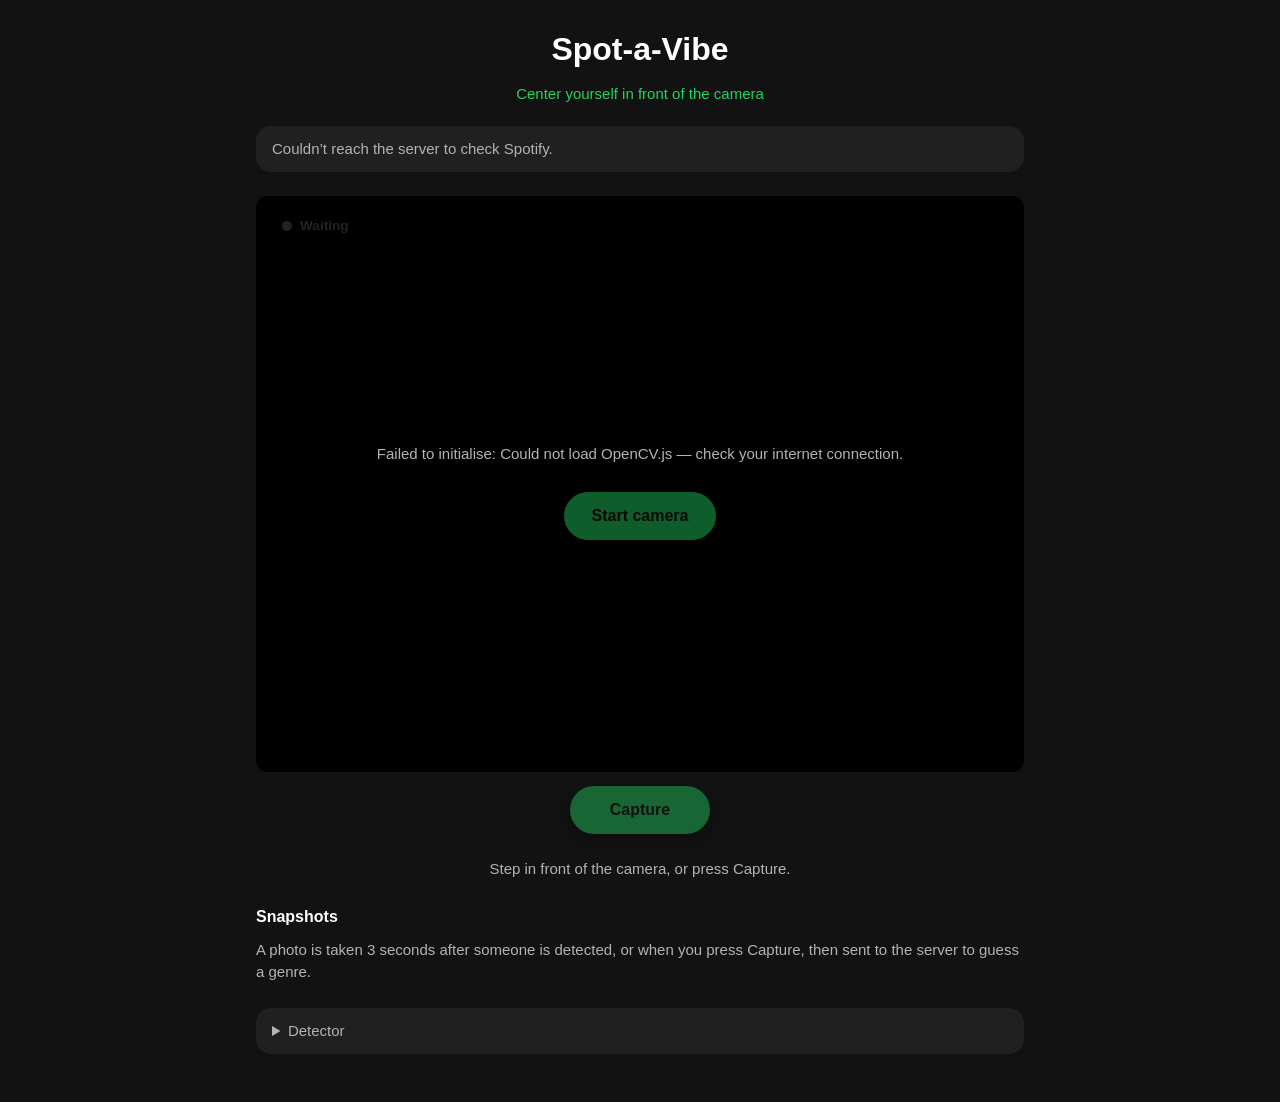
==== commit f3928f41: "Experiment: ask Clef a second time for the sub-genre After the genre pass, the handler asks a second" ====
--- a/index.html
+++ b/index.html
@@ -43,10 +43,14 @@
       <div id="vibeResult" class="vibe-result" hidden>
         <p class="vibe-label">Your vibe is</p>
         <h2 id="vibeGenre" class="vibe-genre"></h2>
+        <p id="vibeSubgenre" class="vibe-subgenre" hidden></p>
         <p class="vibe-meta"><span id="vibeConfidence"></span> · <span id="vibeTime"></span></p>
         <details class="vibe-breakdown">
           <summary>Full breakdown</summary>
+          <h3 class="bars-title">Genre</h3>
           <ol id="vibeBars" class="vibe-bars" aria-label="Probability for each genre"></ol>
+          <h3 id="vibeSubBarsTitle" class="bars-title" hidden></h3>
+          <ol id="vibeSubBars" class="vibe-bars" aria-label="Probability for each style within the genre" hidden></ol>
         </details>
       </div>
 
--- a/style.css
+++ b/style.css
@@ -243,6 +243,11 @@
   text-transform: uppercase;
   overflow-wrap: anywhere;
 }
+.vibe-subgenre {
+  margin: 0 0 10px;
+  font-size: clamp(20px, 4vw, 26px);
+  font-weight: bold;
+}
 .vibe-meta { margin: 0; color: var(--muted); font-size: 0.9rem; }
 
 .vibe-breakdown { margin: 16px auto 0; max-width: 420px; text-align: left; }
@@ -252,9 +257,17 @@
   text-align: center;
   cursor: pointer;
 }
+.bars-title {
+  margin: 16px 0 0;
+  color: var(--muted);
+  font-size: 0.8rem;
+  font-weight: normal;
+  letter-spacing: 2px;
+  text-transform: uppercase;
+}
 .vibe-bars {
   list-style: none;
-  margin: 12px 0 0;
+  margin: 8px 0 0;
   padding: 0;
   display: grid;
   gap: 6px;
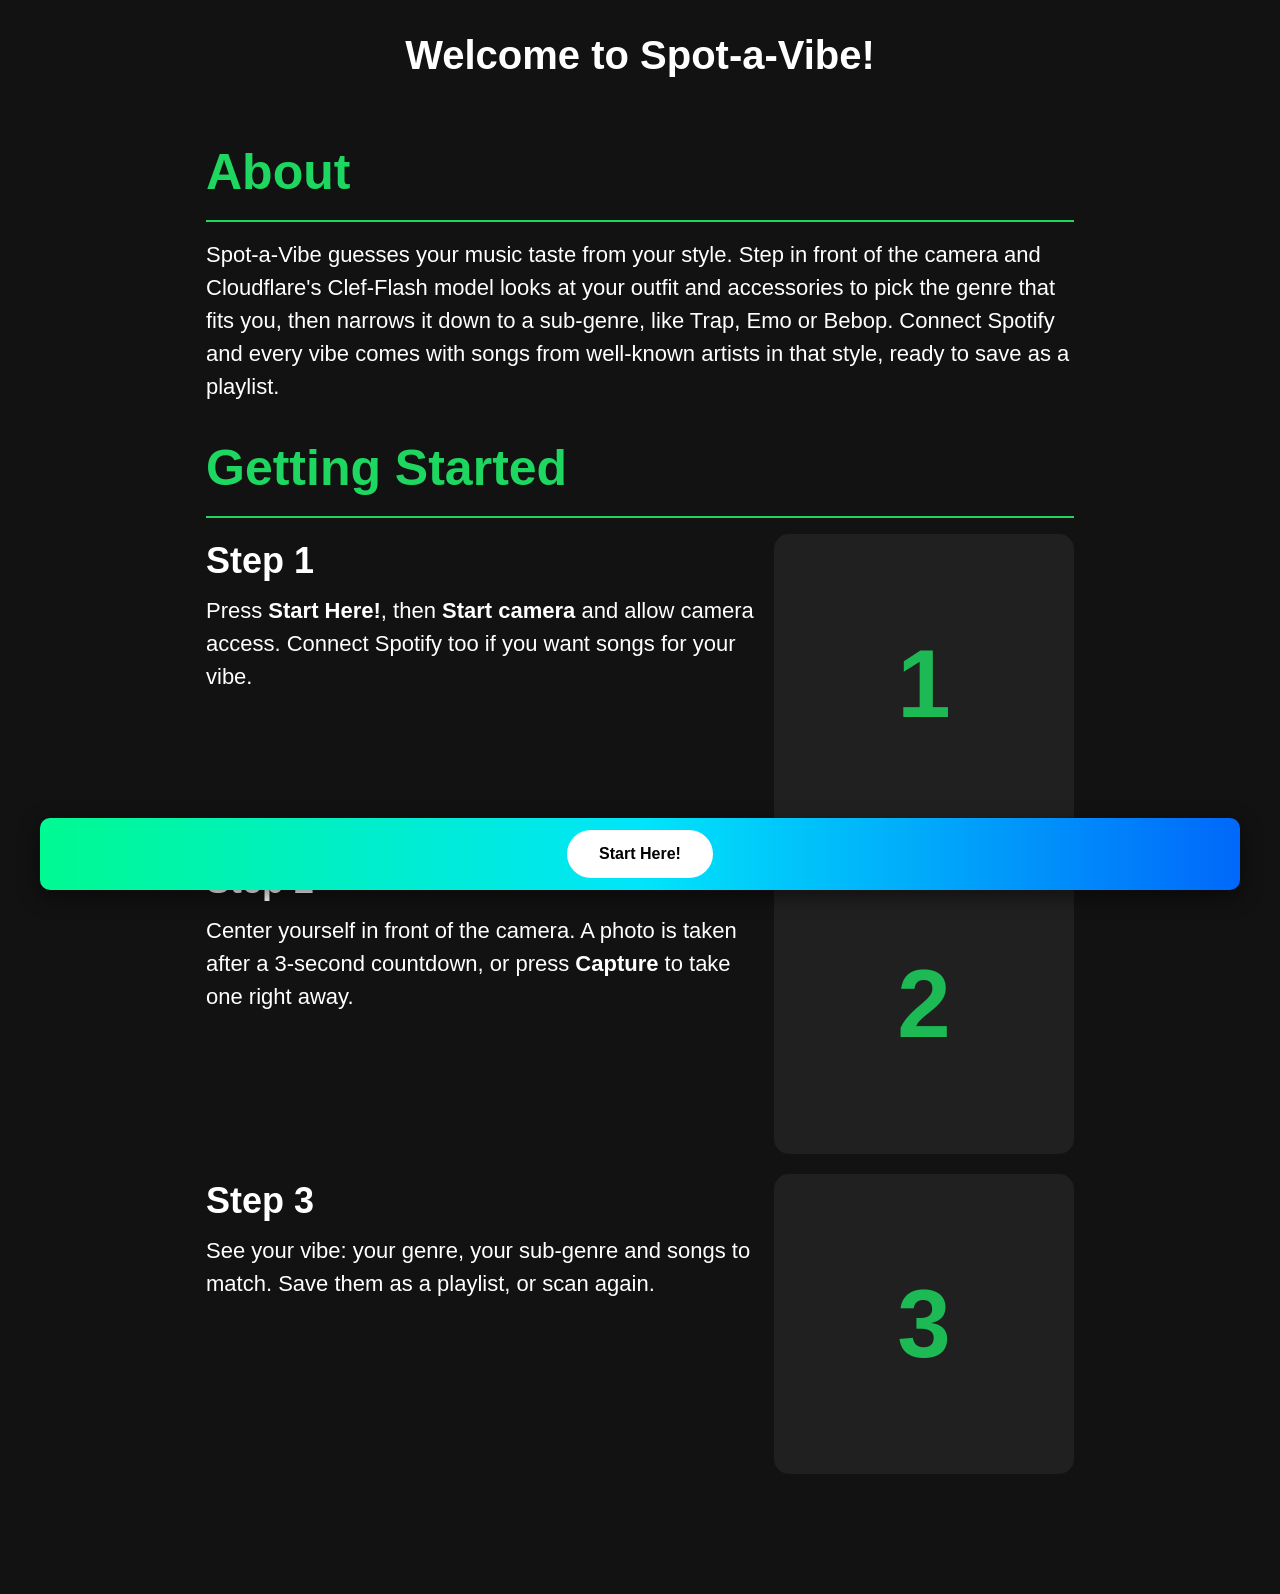
==== commit 03c1ca6a: "Combine the welcome, scan and genre pages into index.html index.html now has three screens, one show" ====
--- a/index.html
+++ b/index.html
@@ -8,39 +8,152 @@
   <link rel="stylesheet" href="style.css" />
 </head>
 <body>
-  <header class="header">
-    <h1>Spot-a-Vibe</h1>
-    <p>Center yourself in front of the camera</p>
-  </header>
+  <!-- Three screens, one shown at a time (see showScreen in app.js): welcome, then
+       scanning, then the vibe Clef found. Each has its own address (#scan, #vibe), so
+       the browser's back button moves between them. -->
 
-  <main>
-    <section id="spotify" class="spotify-bar" hidden>
-      <p id="spotifyAccount" class="spotify-account"></p>
-      <a id="spotifyConnect" class="pill" href="/spotify/login" hidden>Connect Spotify</a>
-      <button id="spotifyDisconnect" class="link-button" type="button" hidden>Disconnect</button>
-    </section>
+  <!-- Welcome -->
+  <section id="welcome" class="screen welcome">
+    <header class="header">
+      <h1>Welcome to Spot-a-Vibe!</h1>
+    </header>
 
-    <section id="camera" class="camera">
-      <div class="video-wrap">
-        <video id="video" playsinline muted></video>
-        <canvas id="overlay"></canvas>
-        <div id="presence" class="presence unknown">
-          <span class="dot"></span>
-          <span id="presenceText">Waiting</span>
+    <main class="welcome-main">
+      <section class="welcome-section">
+        <h2>About</h2>
+        <p>
+          Spot-a-Vibe guesses your music taste from your style. Step in front of the camera
+          and Cloudflare's Clef-Flash model looks at your outfit and accessories to pick the
+          genre that fits you, then narrows it down to a sub-genre, like Trap, Emo or Bebop.
+          Connect Spotify and every vibe comes with songs from well-known artists in that
+          style, ready to save as a playlist.
+        </p>
+      </section>
+
+      <section class="welcome-section">
+        <h2>Getting Started</h2>
+        <ol class="steps">
+          <li class="step">
+            <div class="step-info">
+              <h3>Step 1</h3>
+              <p>Press <strong>Start Here!</strong>, then <strong>Start camera</strong> and allow camera access. Connect Spotify too if you want songs for your vibe.</p>
+            </div>
+            <!-- Replace with a photo of this step -->
+            <div class="step-photo" aria-hidden="true">1</div>
+          </li>
+          <li class="step">
+            <div class="step-info">
+              <h3>Step 2</h3>
+              <p>Center yourself in front of the camera. A photo is taken after a 3-second countdown, or press <strong>Capture</strong> to take one right away.</p>
+            </div>
+            <!-- Replace with a photo of this step -->
+            <div class="step-photo" aria-hidden="true">2</div>
+          </li>
+          <li class="step">
+            <div class="step-info">
+              <h3>Step 3</h3>
+              <p>See your vibe: your genre, your sub-genre and songs to match. Save them as a playlist, or scan again.</p>
+            </div>
+            <!-- Replace with a photo of this step -->
+            <div class="step-photo" aria-hidden="true">3</div>
+          </li>
+        </ol>
+      </section>
+    </main>
+
+    <div class="start-bar">
+      <button id="startHere" class="start-here" type="button">Start Here!</button>
+    </div>
+  </section>
+
+  <!-- Scanning -->
+  <section id="scan" class="screen" hidden>
+    <header class="header">
+      <h1>Spot-a-Vibe</h1>
+      <p>Center yourself in front of the camera</p>
+    </header>
+
+    <main>
+      <section id="spotify" class="spotify-bar" hidden>
+        <p id="spotifyAccount" class="spotify-account"></p>
+        <a id="spotifyConnect" class="pill spotify-connect" href="/spotify/login" hidden>Connect Spotify</a>
+        <button id="spotifyDisconnect" class="link-button" type="button" hidden>Disconnect</button>
+      </section>
+
+      <section id="camera" class="camera">
+        <div class="video-wrap">
+          <video id="video" playsinline muted></video>
+          <canvas id="overlay"></canvas>
+          <div id="presence" class="presence unknown">
+            <span class="dot"></span>
+            <span id="presenceText">Waiting</span>
+          </div>
+          <div id="countdown" class="countdown" hidden></div>
+          <div id="flash" class="flash"></div>
+          <div id="placeholder" class="placeholder">
+            <p id="loadStatus">Loading…</p>
+            <button id="startBtn" class="pill" disabled>Start camera</button>
+          </div>
         </div>
-        <div id="countdown" class="countdown" hidden></div>
-        <div id="flash" class="flash"></div>
-        <div id="placeholder" class="placeholder">
-          <p id="loadStatus">Loading…</p>
-          <button id="startBtn" class="pill" disabled>Start camera</button>
+        <button id="captureBtn" class="pill capture" type="button" disabled>Capture</button>
+      </section>
+
+      <section id="vibe" class="vibe" data-state="idle" aria-live="polite">
+        <p id="vibeMessage" class="vibe-message">Step in front of the camera, or press Capture.</p>
+      </section>
+
+      <section class="snapshots">
+        <h2>Snapshots</h2>
+        <p id="noSnapshots" class="empty">A photo is taken 3 seconds after someone is detected, or when you press Capture, then sent to the server to guess a genre.</p>
+        <div id="snapshots" class="snap-grid"></div>
+      </section>
+
+      <details class="detector">
+        <summary>Detector</summary>
+        <div class="detector-body">
+          <dl class="stats">
+            <div><dt>People</dt><dd id="personCount">–</dd></div>
+            <div><dt>FPS</dt><dd id="fps">–</dd></div>
+            <div><dt>Present for</dt><dd id="presentFor">–</dd></div>
+            <div><dt>Away for</dt><dd id="awayFor">–</dd></div>
+          </dl>
+
+          <fieldset>
+            <legend>Settings</legend>
+            <label>
+              Sensitivity <output id="sensOut"></output>
+              <input id="sensitivity" type="range" min="1" max="8" step="1" value="5" />
+              <small>Higher = lower confidence threshold, more false positives</small>
+            </label>
+            <label>
+              Away after <output id="graceOut"></output>
+              <input id="grace" type="range" min="0.5" max="10" step="0.5" value="2" />
+            </label>
+            <label class="check">
+              <input id="boxes" type="checkbox" checked /> Show boxes
+            </label>
+            <label class="check">
+              <input id="notify" type="checkbox" /> Notify on change
+            </label>
+          </fieldset>
+
+          <div class="log">
+            <h3>Activity</h3>
+            <ol id="log"></ol>
+          </div>
         </div>
-      </div>
-      <button id="captureBtn" class="pill capture" type="button" disabled>Capture</button>
-    </section>
+      </details>
+    </main>
+  </section>
 
-    <section id="vibe" class="vibe" data-state="idle" aria-live="polite">
-      <p id="vibeMessage" class="vibe-message">Step in front of the camera, or press Capture.</p>
-      <div id="vibeResult" class="vibe-result" hidden>
+  <!-- Your vibe -->
+  <section id="result" class="screen" hidden>
+    <header class="header">
+      <h1>Spot-a-Vibe</h1>
+    </header>
+
+    <main class="result-main" aria-live="polite">
+      <section class="vibe-result">
         <p class="vibe-label">Your vibe is</p>
         <h2 id="vibeGenre" class="vibe-genre"></h2>
         <p id="vibeSubgenre" class="vibe-subgenre" hidden></p>
@@ -52,59 +165,18 @@
           <h3 id="vibeSubBarsTitle" class="bars-title" hidden></h3>
           <ol id="vibeSubBars" class="vibe-bars" aria-label="Probability for each style within the genre" hidden></ol>
         </details>
-      </div>
+      </section>
 
-      <div id="songs" class="songs" data-state="idle" hidden>
+      <section id="songs" class="songs" data-state="idle" hidden>
         <p id="songsMessage" class="songs-message"></p>
+        <a id="songsConnect" class="pill spotify-connect" href="/spotify/login" hidden>Connect Spotify</a>
         <ol id="songList" class="song-list" aria-label="Songs for this vibe" hidden></ol>
         <button id="spotifySave" class="pill" type="button" hidden>Save playlist to Spotify</button>
-      </div>
+      </section>
 
-      <button id="scanAgain" class="pill secondary" type="button" hidden>Scan again</button>
-    </section>
-
-    <section class="snapshots">
-      <h2>Snapshots</h2>
-      <p id="noSnapshots" class="empty">A photo is taken 3 seconds after someone is detected, or when you press Capture, then sent to the server to guess a genre.</p>
-      <div id="snapshots" class="snap-grid"></div>
-    </section>
-
-    <details class="detector">
-      <summary>Detector</summary>
-      <div class="detector-body">
-        <dl class="stats">
-          <div><dt>People</dt><dd id="personCount">–</dd></div>
-          <div><dt>FPS</dt><dd id="fps">–</dd></div>
-          <div><dt>Present for</dt><dd id="presentFor">–</dd></div>
-          <div><dt>Away for</dt><dd id="awayFor">–</dd></div>
-        </dl>
-
-        <fieldset>
-          <legend>Settings</legend>
-          <label>
-            Sensitivity <output id="sensOut"></output>
-            <input id="sensitivity" type="range" min="1" max="8" step="1" value="5" />
-            <small>Higher = lower confidence threshold, more false positives</small>
-          </label>
-          <label>
-            Away after <output id="graceOut"></output>
-            <input id="grace" type="range" min="0.5" max="10" step="0.5" value="2" />
-          </label>
-          <label class="check">
-            <input id="boxes" type="checkbox" checked /> Show boxes
-          </label>
-          <label class="check">
-            <input id="notify" type="checkbox" /> Notify on change
-          </label>
-        </fieldset>
-
-        <div class="log">
-          <h3>Activity</h3>
-          <ol id="log"></ol>
-        </div>
-      </div>
-    </details>
-  </main>
+      <button id="scanAgain" class="pill" type="button">Scan Again</button>
+    </main>
+  </section>
 
   <script src="app.js"></script>
 </body>
--- a/style.css
+++ b/style.css
@@ -71,6 +71,90 @@
 }
 .link-button:hover { color: var(--text); }
 
+/* --- Welcome screen (the Frontend branch's homepage) ------------------------------- */
+
+.welcome .header h1 { font-size: clamp(2rem, 6vw, 2.5rem); }
+
+/* Room at the bottom so the fixed Start Here bar never covers the last step. */
+.welcome-main {
+  max-width: 900px;
+  padding-bottom: 120px;
+  gap: 8px;
+}
+
+.welcome-section h2 {
+  margin: 20px 0 16px;
+  padding-bottom: 10px;
+  border-bottom: 2px solid var(--green-bright);
+  color: var(--green-bright);
+  font-size: clamp(32px, 7vw, 50px);
+}
+.welcome-section p { margin: 0; font-size: clamp(17px, 2.4vw, 22px); line-height: 1.5; }
+
+.steps {
+  list-style: none;
+  margin: 0;
+  padding: 0;
+  display: flex;
+  flex-direction: column;
+  gap: 20px;
+}
+.step {
+  display: flex;
+  align-items: center;
+  gap: 20px;
+}
+.step-info { flex: 1; min-width: 0; align-self: flex-start; }
+.step-info h3 { margin: 0 0 6px; font-size: clamp(26px, 5vw, 36px); }
+
+/* A slot for a photo of the step; until there is one, a numbered tile. */
+.step-photo {
+  flex: none;
+  width: min(40%, 300px);
+  aspect-ratio: 1;
+  display: flex;
+  align-items: center;
+  justify-content: center;
+  border-radius: 15px;
+  background: var(--panel);
+  color: var(--green);
+  font-size: clamp(48px, 10vw, 96px);
+  font-weight: bold;
+}
+img.step-photo { object-fit: cover; }
+
+@media (max-width: 560px) {
+  .step { flex-direction: column; align-items: stretch; }
+  .step-photo { width: 100%; max-height: 160px; aspect-ratio: auto; }
+}
+
+.start-bar {
+  position: fixed;
+  left: 50%;
+  bottom: 10px;
+  transform: translateX(-50%);
+  width: calc(100% - 20px);
+  max-width: 1200px;
+  height: 72px;
+  display: flex;
+  align-items: center;
+  justify-content: center;
+  border-radius: 10px;
+  background-image: linear-gradient(to right, #00fa92, #00e5fa, #0068fa);
+  box-shadow: 0 6px 20px rgba(0, 0, 0, 0.5);
+}
+.start-here {
+  padding: 12px 32px;
+  border: 0;
+  border-radius: 25px;
+  background: #fff;
+  color: #000;
+  font-size: 16px;
+  font-weight: bold;
+  transition: transform 0.15s;
+}
+.start-here:hover { transform: scale(1.05); }
+
 /* --- Spotify account ----------------------------------------------------------- */
 
 .spotify-bar {
@@ -201,7 +285,9 @@
 
 .capture { min-width: 140px; }
 
-/* --- Vibe result (the Frontend branch's genre page) ------------------------------ */
+/* --- Vibe screen (the Frontend branch's genre page) ------------------------------ */
+
+.result-main { align-items: center; text-align: center; gap: 30px; }
 
 .vibe {
   display: flex;
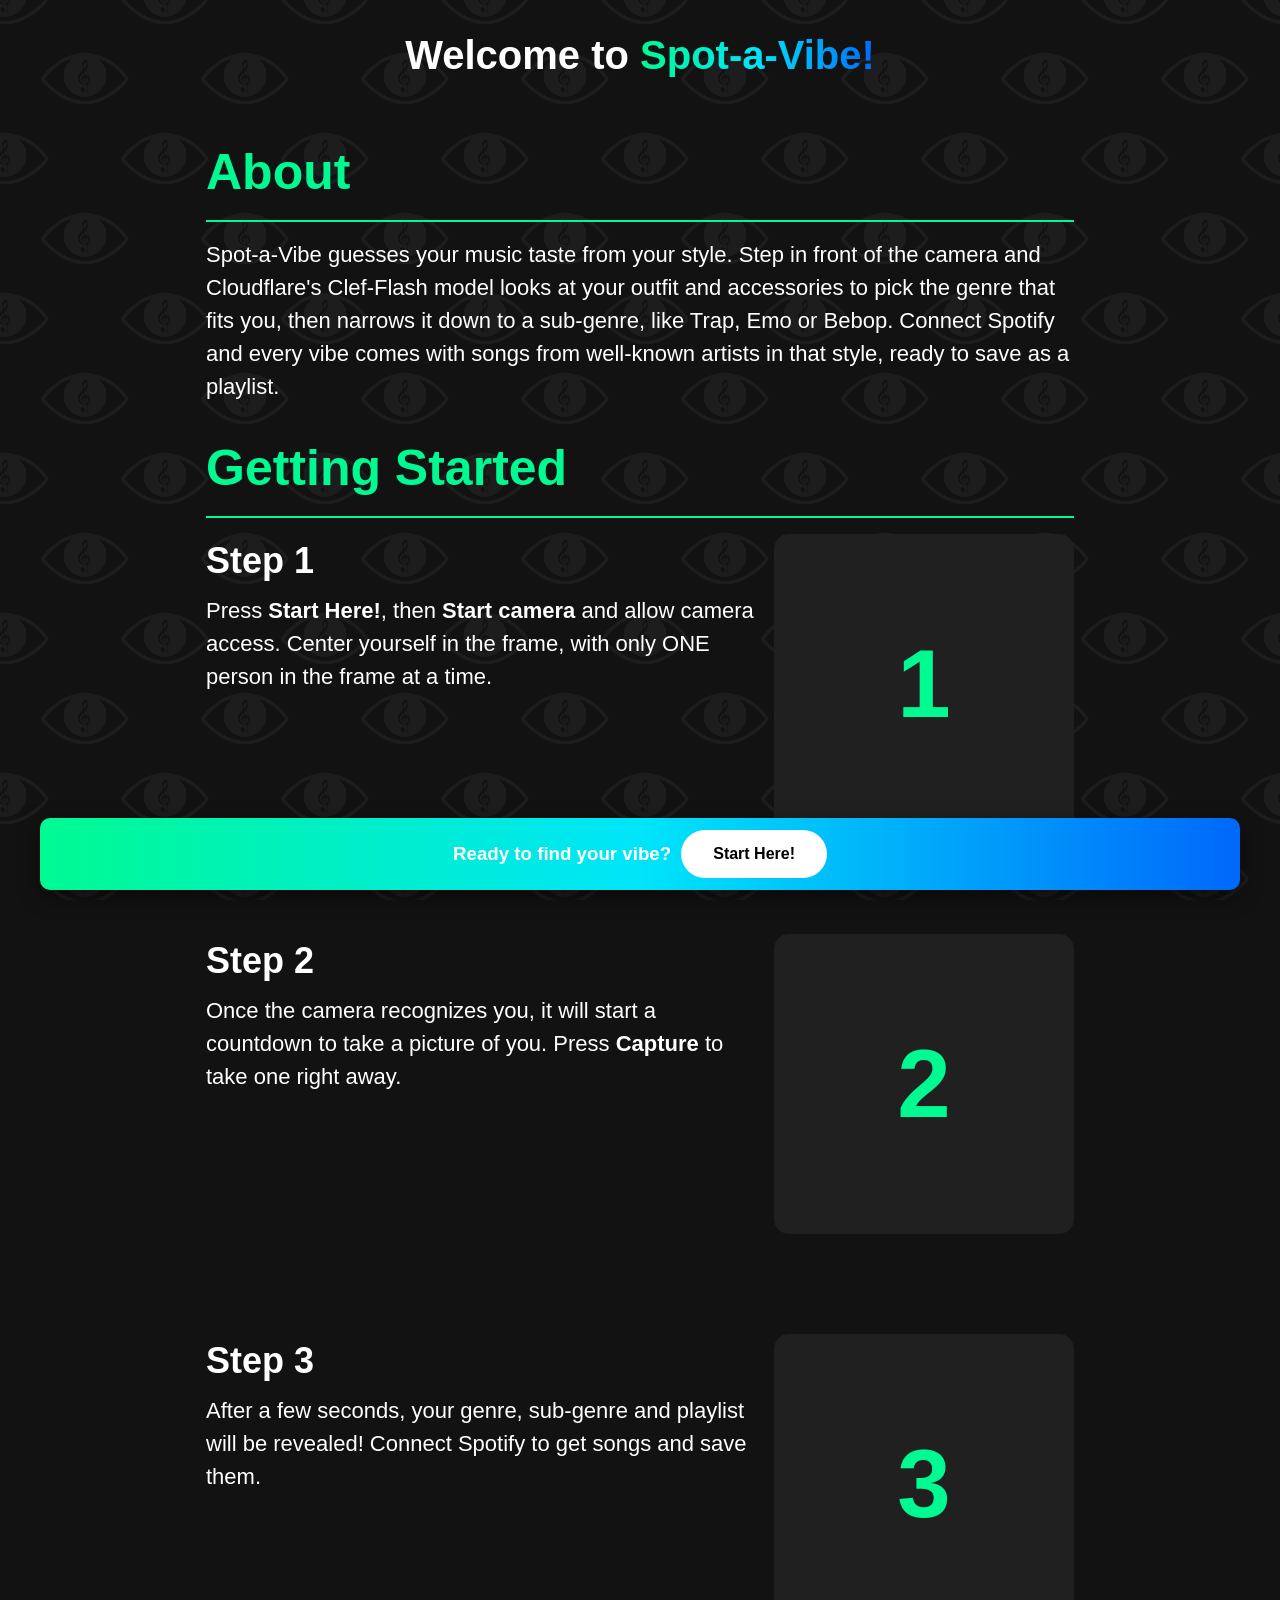
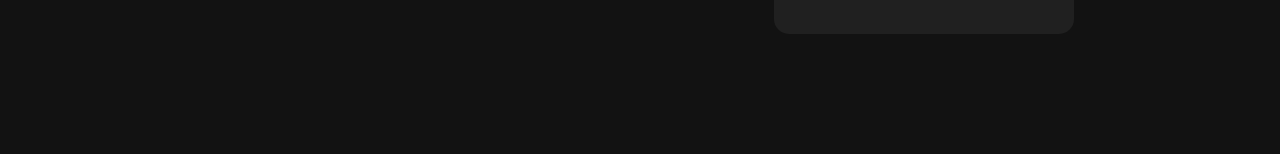
==== commit a15721ff: "Bring main's new homepage style to the welcome screen Logo tiled in the background, gradient title, " ====
--- a/index.html
+++ b/index.html
@@ -15,7 +15,7 @@
   <!-- Welcome -->
   <section id="welcome" class="screen welcome">
     <header class="header">
-      <h1>Welcome to Spot-a-Vibe!</h1>
+      <h1>Welcome to <span class="gradient-text">Spot-a-Vibe!</span></h1>
     </header>
 
     <main class="welcome-main">
@@ -36,7 +36,7 @@
           <li class="step">
             <div class="step-info">
               <h3>Step 1</h3>
-              <p>Press <strong>Start Here!</strong>, then <strong>Start camera</strong> and allow camera access. Connect Spotify too if you want songs for your vibe.</p>
+              <p>Press <strong>Start Here!</strong>, then <strong>Start camera</strong> and allow camera access. Center yourself in the frame, with only ONE person in the frame at a time.</p>
             </div>
             <!-- Replace with a photo of this step -->
             <div class="step-photo" aria-hidden="true">1</div>
@@ -44,7 +44,7 @@
           <li class="step">
             <div class="step-info">
               <h3>Step 2</h3>
-              <p>Center yourself in front of the camera. A photo is taken after a 3-second countdown, or press <strong>Capture</strong> to take one right away.</p>
+              <p>Once the camera recognizes you, it will start a countdown to take a picture of you. Press <strong>Capture</strong> to take one right away.</p>
             </div>
             <!-- Replace with a photo of this step -->
             <div class="step-photo" aria-hidden="true">2</div>
@@ -52,7 +52,7 @@
           <li class="step">
             <div class="step-info">
               <h3>Step 3</h3>
-              <p>See your vibe: your genre, your sub-genre and songs to match. Save them as a playlist, or scan again.</p>
+              <p>After a few seconds, your genre, sub-genre and playlist will be revealed! Connect Spotify to get songs and save them.</p>
             </div>
             <!-- Replace with a photo of this step -->
             <div class="step-photo" aria-hidden="true">3</div>
@@ -62,6 +62,7 @@
     </main>
 
     <div class="start-bar">
+      <p class="start-text">Ready to find your vibe?</p>
       <button id="startHere" class="start-here" type="button">Start Here!</button>
     </div>
   </section>
--- a/style.css
+++ b/style.css
@@ -9,6 +9,9 @@
   --green: #1db954;
   --green-bright: #1ed760;
   --green-muted: #1d5c34;
+  /* The welcome screen's accent, the first stop of its gradient. */
+  --accent: #00fa92;
+  --gradient: linear-gradient(to right, #00fa92, #00e5fa, #0068fa);
   --away: #f15e6c;
   --unknown: #7f8696;
   color-scheme: dark;
@@ -73,7 +76,25 @@
 
 /* --- Welcome screen (the Frontend branch's homepage) ------------------------------- */
 
+/* The logo tiled behind the page, in two offset layers so the rows interleave. */
+.welcome {
+  min-height: 100vh;
+  background-image: url("logo.png"), url("logo.png");
+  background-repeat: repeat;
+  background-position: 0 0, 80px 80px;
+  background-size: 160px 160px;
+  background-attachment: fixed;
+}
+
 .welcome .header h1 { font-size: clamp(2rem, 6vw, 2.5rem); }
+
+.gradient-text {
+  display: inline-block;
+  background: var(--gradient);
+  -webkit-background-clip: text;
+  background-clip: text;
+  color: transparent;
+}
 
 /* Room at the bottom so the fixed Start Here bar never covers the last step. */
 .welcome-main {
@@ -85,8 +106,8 @@
 .welcome-section h2 {
   margin: 20px 0 16px;
   padding-bottom: 10px;
-  border-bottom: 2px solid var(--green-bright);
-  color: var(--green-bright);
+  border-bottom: 2px solid var(--accent);
+  color: var(--accent);
   font-size: clamp(32px, 7vw, 50px);
 }
 .welcome-section p { margin: 0; font-size: clamp(17px, 2.4vw, 22px); line-height: 1.5; }
@@ -97,7 +118,7 @@
   padding: 0;
   display: flex;
   flex-direction: column;
-  gap: 20px;
+  gap: clamp(40px, 8vw, 100px);
 }
 .step {
   display: flex;
@@ -117,7 +138,7 @@
   justify-content: center;
   border-radius: 15px;
   background: var(--panel);
-  color: var(--green);
+  color: var(--accent);
   font-size: clamp(48px, 10vw, 96px);
   font-weight: bold;
 }
@@ -139,11 +160,14 @@
   display: flex;
   align-items: center;
   justify-content: center;
+  padding: 0 12px;
   border-radius: 10px;
-  background-image: linear-gradient(to right, #00fa92, #00e5fa, #0068fa);
+  background-image: var(--gradient);
   box-shadow: 0 6px 20px rgba(0, 0, 0, 0.5);
 }
 .start-here {
+  flex: none;
+  white-space: nowrap;
   padding: 12px 32px;
   border: 0;
   border-radius: 25px;
@@ -151,9 +175,16 @@
   color: #000;
   font-size: 16px;
   font-weight: bold;
-  transition: transform 0.15s;
-}
-.start-here:hover { transform: scale(1.05); }
+}
+.start-here:hover { background: #dbdbdb; }
+.start-here:active { background: #acacac; }
+.start-text {
+  margin: 0 10px 0 0;
+  line-height: 1.2;
+  color: #fff;
+  font-size: clamp(15px, 3vw, 18.72px);
+  font-weight: bold;
+}
 
 /* --- Spotify account ----------------------------------------------------------- */
 
@@ -321,20 +352,26 @@
   letter-spacing: 3px;
   text-transform: uppercase;
 }
+/* The genre is the headline; the sub-genre sits under it as a quieter subtitle. */
 .vibe-genre {
-  margin: 10px 0;
+  margin: 6px 0 0;
   color: var(--green);
-  font-size: clamp(36px, 8vw, 56px);
-  line-height: 1.1;
+  /* Scales with the screen so the longest genre, ELECTRONIC, stays on one line on a phone. */
+  font-size: clamp(34px, 11vw, 112px);
+  font-weight: 900;
+  letter-spacing: -0.02em;
+  line-height: 1;
   text-transform: uppercase;
   overflow-wrap: anywhere;
 }
 .vibe-subgenre {
-  margin: 0 0 10px;
-  font-size: clamp(20px, 4vw, 26px);
-  font-weight: bold;
-}
-.vibe-meta { margin: 0; color: var(--muted); font-size: 0.9rem; }
+  margin: 10px 0 0;
+  color: var(--muted);
+  font-size: clamp(18px, 3.5vw, 22px);
+  font-weight: normal;
+  letter-spacing: 0.04em;
+}
+.vibe-meta { margin: 16px 0 0; color: var(--muted); font-size: 0.85rem; opacity: 0.8; }
 
 .vibe-breakdown { margin: 16px auto 0; max-width: 420px; text-align: left; }
 .vibe-breakdown summary {
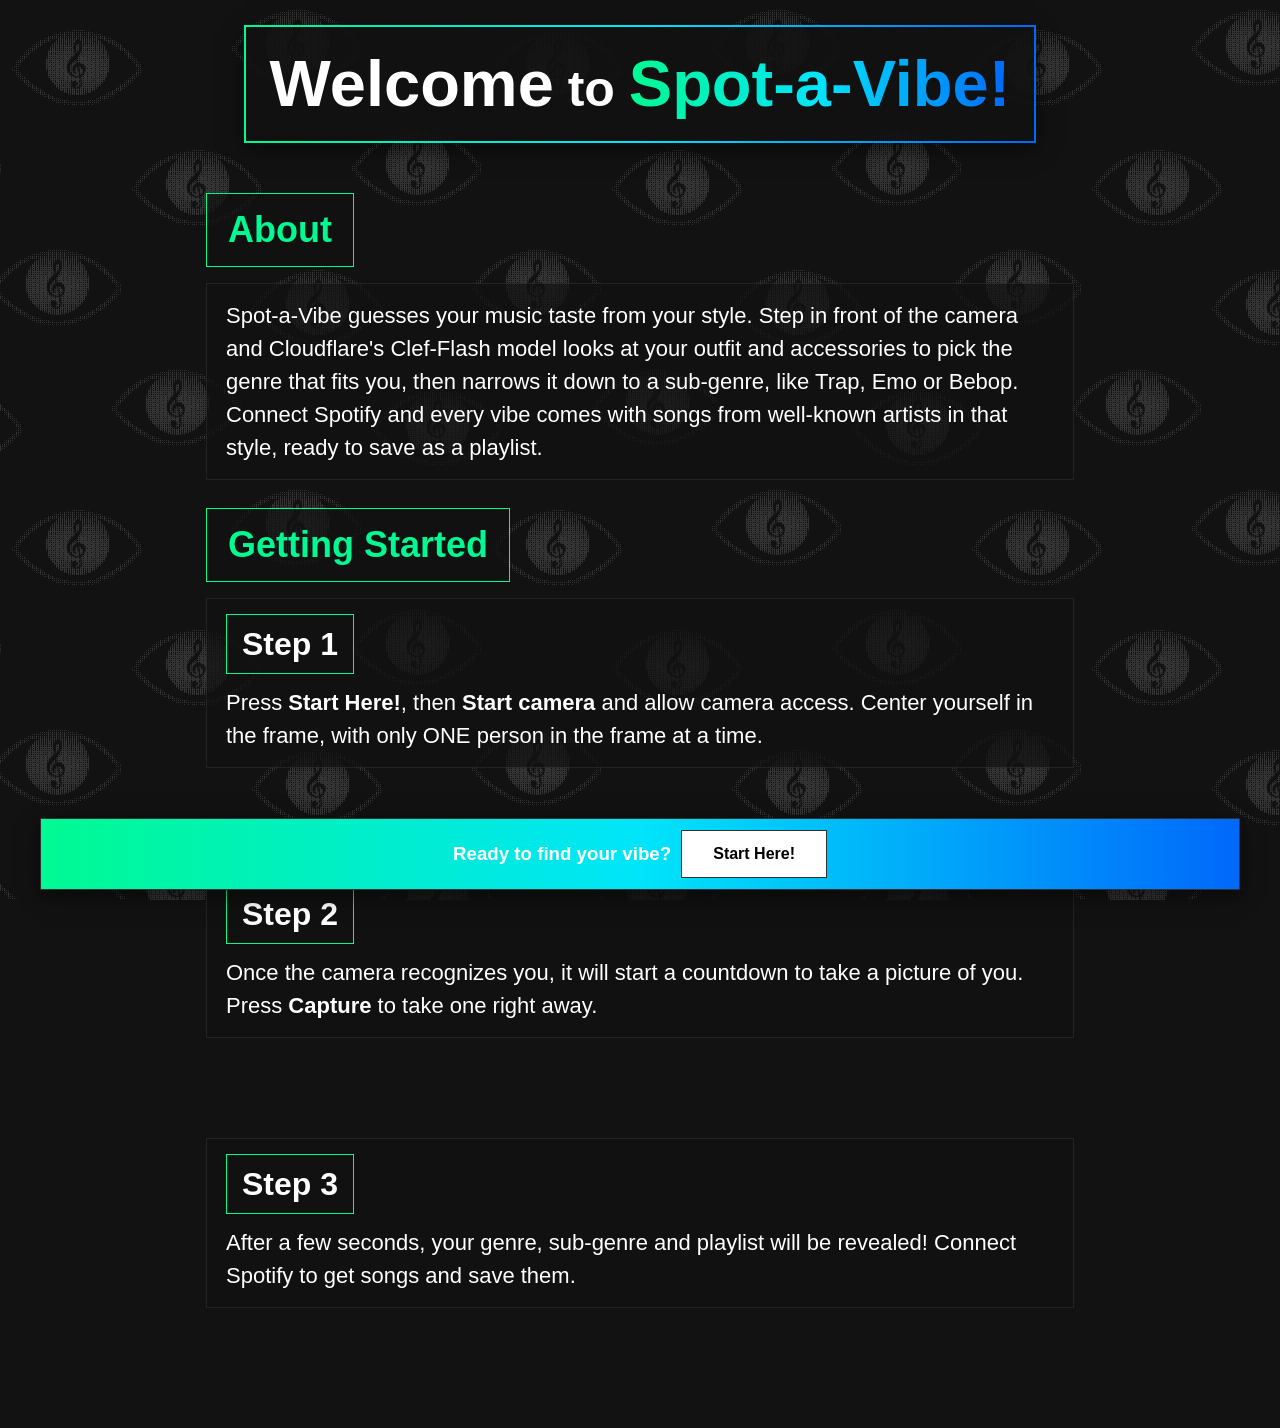
==== commit 1f939a65: "Restyle every screen with boxed text and a dithered logo background The tiled eye logo behind every " ====
--- a/index.html
+++ b/index.html
@@ -8,6 +8,11 @@
   <link rel="stylesheet" href="style.css" />
 </head>
 <body>
+  <!-- The tiled logo behind every screen, drawn by background.js as an ordered dither
+       (data-mode can also be "matrix" or "halftone"). Without WebGL, style.css's tiled
+       logo.png shows instead. -->
+  <canvas id="pageBg" class="page-bg" data-mode="dither" aria-hidden="true"></canvas>
+
   <!-- Three screens, one shown at a time (see showScreen in app.js): welcome, then
        scanning, then the vibe Clef found. Each has its own address (#scan, #vibe), so
        the browser's back button moves between them. -->
@@ -15,12 +20,12 @@
   <!-- Welcome -->
   <section id="welcome" class="screen welcome">
     <header class="header">
-      <h1>Welcome to <span class="gradient-text">Spot-a-Vibe!</span></h1>
+      <h1><span class="title-big">Welcome</span> to <span class="title-big gradient-text">Spot-a-Vibe!</span></h1>
     </header>
 
     <main class="welcome-main">
       <section class="welcome-section">
-        <h2>About</h2>
+        <h2><span class="heading-box">About</span></h2>
         <p>
           Spot-a-Vibe guesses your music taste from your style. Step in front of the camera
           and Cloudflare's Clef-Flash model looks at your outfit and accessories to pick the
@@ -31,31 +36,25 @@
       </section>
 
       <section class="welcome-section">
-        <h2>Getting Started</h2>
+        <h2><span class="heading-box">Getting Started</span></h2>
         <ol class="steps">
           <li class="step">
             <div class="step-info">
-              <h3>Step 1</h3>
+              <h3><span class="heading-box">Step 1</span></h3>
               <p>Press <strong>Start Here!</strong>, then <strong>Start camera</strong> and allow camera access. Center yourself in the frame, with only ONE person in the frame at a time.</p>
             </div>
-            <!-- Replace with a photo of this step -->
-            <div class="step-photo" aria-hidden="true">1</div>
           </li>
           <li class="step">
             <div class="step-info">
-              <h3>Step 2</h3>
+              <h3><span class="heading-box">Step 2</span></h3>
               <p>Once the camera recognizes you, it will start a countdown to take a picture of you. Press <strong>Capture</strong> to take one right away.</p>
             </div>
-            <!-- Replace with a photo of this step -->
-            <div class="step-photo" aria-hidden="true">2</div>
           </li>
           <li class="step">
             <div class="step-info">
-              <h3>Step 3</h3>
+              <h3><span class="heading-box">Step 3</span></h3>
               <p>After a few seconds, your genre, sub-genre and playlist will be revealed! Connect Spotify to get songs and save them.</p>
             </div>
-            <!-- Replace with a photo of this step -->
-            <div class="step-photo" aria-hidden="true">3</div>
           </li>
         </ol>
       </section>
@@ -70,7 +69,7 @@
   <!-- Scanning -->
   <section id="scan" class="screen" hidden>
     <header class="header">
-      <h1>Spot-a-Vibe</h1>
+      <h1><span class="gradient-text">Spot-a-Vibe</span></h1>
       <p>Center yourself in front of the camera</p>
     </header>
 
@@ -104,7 +103,7 @@
       </section>
 
       <section class="snapshots">
-        <h2>Snapshots</h2>
+        <h2><span class="heading-box">Snapshots</span></h2>
         <p id="noSnapshots" class="empty">A photo is taken 3 seconds after someone is detected, or when you press Capture, then sent to the server to guess a genre.</p>
         <div id="snapshots" class="snap-grid"></div>
       </section>
@@ -150,7 +149,7 @@
   <!-- Your vibe -->
   <section id="result" class="screen" hidden>
     <header class="header">
-      <h1>Spot-a-Vibe</h1>
+      <h1><span class="gradient-text">Spot-a-Vibe</span></h1>
     </header>
 
     <main class="result-main" aria-live="polite">
@@ -179,6 +178,7 @@
     </main>
   </section>
 
+  <script src="background.js"></script>
   <script src="app.js"></script>
 </body>
 </html>
--- a/style.css
+++ b/style.css
@@ -13,6 +13,9 @@
   --accent: #00fa92;
   --gradient: linear-gradient(to right, #00fa92, #00e5fa, #0068fa);
   --away: #f15e6c;
+  /* Text boxes: a dark wash over the moving background, and a thin edge. */
+  --text-box: rgba(18, 18, 18, 0.7);
+  --text-box-line: rgba(255, 255, 255, 0.08);
   --unknown: #7f8696;
   color-scheme: dark;
 }
@@ -21,17 +24,54 @@
 
 body {
   margin: 0;
-  background: var(--bg);
+  background-color: var(--bg);
   color: var(--text);
   font: 15px/1.5 Arial, system-ui, -apple-system, "Segoe UI", sans-serif;
+  /* The logo tiled behind every screen, in two offset layers so the rows interleave. */
+  background-image: url("logo.png"), url("logo.png");
+  background-repeat: repeat;
+  background-position: 0 0, 80px 80px;
+  background-size: 160px 160px;
+  background-attachment: fixed;
+}
+/* background.js draws the tiles itself, so drop the CSS ones once it's running. */
+body.has-shader { background-image: none; }
+.page-bg {
+  position: fixed;
+  inset: 0;
+  z-index: -1;
+  width: 100%;
+  height: 100%;
+  pointer-events: none;
 }
 
 .header {
+  /* Stacks the title box and anything under it, each centred on its own line. */
+  display: flex;
+  flex-direction: column;
+  align-items: center;
   text-align: center;
   padding: 20px 16px 0;
 }
-.header h1 { margin: 5px 0 10px; font-size: 2rem; }
-.header p { margin: 0; color: var(--green-bright); }
+.header h1 {
+  display: inline-block;
+  margin: 5px 0 10px;
+  padding: 8px 24px;
+  font-size: 2rem;
+  /* Every screen's title sits in a dark box edged with the gradient. */
+  border: 2px solid;
+  border-image: var(--gradient) 1;
+  background: rgba(18, 18, 18, 0.9);
+  box-shadow: 0 6px 20px rgba(0, 0, 0, 0.5);
+}
+.header p {
+  display: inline-block;
+  margin: 0;
+  padding: 8px 16px;
+  color: var(--green-bright);
+  background: var(--text-box);
+  box-shadow: inset 0 0 0 1px var(--text-box-line);
+}
 
 main {
   max-width: 800px;
@@ -51,16 +91,18 @@
   display: inline-block;
   padding: 12px 28px;
   border: 0;
-  border-radius: 30px;
-  background: var(--green);
-  color: var(--bg);
+  background: #fff;
+  color: #000;
   font-size: 16px;
   font-weight: bold;
   text-decoration: none;
   box-shadow: 0 5px 10px rgba(0, 0, 0, 0.5);
   transition: background 0.15s, color 0.15s;
 }
-.pill:hover:not(:disabled) { background: var(--green-bright); }
+.pill:hover:not(:disabled) { background: #dbdbdb; }
+.pill:active:not(:disabled) { background: #acacac; }
+.pill.spotify-connect { background: var(--green); color: var(--bg); }
+.pill.spotify-connect:hover { background: var(--green-bright); }
 .pill.secondary { background: var(--raised); color: var(--text); }
 .pill.secondary:hover:not(:disabled) { background: #3a3a3a; }
 
@@ -76,17 +118,39 @@
 
 /* --- Welcome screen (the Frontend branch's homepage) ------------------------------- */
 
-/* The logo tiled behind the page, in two offset layers so the rows interleave. */
-.welcome {
-  min-height: 100vh;
-  background-image: url("logo.png"), url("logo.png");
-  background-repeat: repeat;
-  background-position: 0 0, 80px 80px;
-  background-size: 160px 160px;
-  background-attachment: fixed;
-}
-
-.welcome .header h1 { font-size: clamp(2rem, 6vw, 2.5rem); }
+.welcome { min-height: 100vh; }
+
+.welcome .header h1 { font-size: clamp(32px, 7vw, 50px); }
+/* "Welcome" and "Spot-a-Vibe!" stand a bit larger than the "to" between them. */
+.title-big { font-size: 1.3em; }
+
+/* Each block of text and each panel sits in its own square box, so it reads clearly over
+   the background. A heading's box fits just its words and is edged in the accent green. */
+.heading-box,
+.welcome-section > p,
+.step-info,
+.spotify-bar,
+.presence,
+.vibe-message,
+.vibe-result,
+.songs-message,
+.song,
+.snapshots .empty,
+.snap-grid figure,
+.detector,
+.stats div {
+  background: var(--text-box);
+  box-shadow: inset 0 0 0 1px var(--text-box-line);
+}
+.heading-box {
+  display: inline-block;
+  /* 1px more padding all round for the 1px thinner border, so the box keeps its size. */
+  padding: 9px 21px;
+  border: 1px solid var(--accent);
+  box-shadow: none;
+}
+.welcome-section > p,
+.step-info { padding: 16px 20px; }
 
 .gradient-text {
   display: inline-block;
@@ -105,10 +169,8 @@
 
 .welcome-section h2 {
   margin: 20px 0 16px;
-  padding-bottom: 10px;
-  border-bottom: 2px solid var(--accent);
   color: var(--accent);
-  font-size: clamp(32px, 7vw, 50px);
+  font-size: clamp(29px, 5.4vw, 36px);
 }
 .welcome-section p { margin: 0; font-size: clamp(17px, 2.4vw, 22px); line-height: 1.5; }
 
@@ -126,28 +188,8 @@
   gap: 20px;
 }
 .step-info { flex: 1; min-width: 0; align-self: flex-start; }
-.step-info h3 { margin: 0 0 6px; font-size: clamp(26px, 5vw, 36px); }
-
-/* A slot for a photo of the step; until there is one, a numbered tile. */
-.step-photo {
-  flex: none;
-  width: min(40%, 300px);
-  aspect-ratio: 1;
-  display: flex;
-  align-items: center;
-  justify-content: center;
-  border-radius: 15px;
-  background: var(--panel);
-  color: var(--accent);
-  font-size: clamp(48px, 10vw, 96px);
-  font-weight: bold;
-}
-img.step-photo { object-fit: cover; }
-
-@media (max-width: 560px) {
-  .step { flex-direction: column; align-items: stretch; }
-  .step-photo { width: 100%; max-height: 160px; aspect-ratio: auto; }
-}
+.step-info h3 { margin: 0 0 12px; font-size: clamp(23px, 4.5vw, 32px); }
+.step-info .heading-box { padding: 5px 15px; }
 
 .start-bar {
   position: fixed;
@@ -161,20 +203,21 @@
   align-items: center;
   justify-content: center;
   padding: 0 12px;
-  border-radius: 10px;
   background-image: var(--gradient);
-  box-shadow: 0 6px 20px rgba(0, 0, 0, 0.5);
+  /* A thin dark grey edge, like the text boxes' outline, plus the drop shadow. */
+  box-shadow: inset 0 0 0 1px var(--border), 0 6px 20px rgba(0, 0, 0, 0.5);
 }
 .start-here {
   flex: none;
   white-space: nowrap;
   padding: 12px 32px;
   border: 0;
-  border-radius: 25px;
   background: #fff;
   color: #000;
   font-size: 16px;
   font-weight: bold;
+  /* The same thin dark grey edge as the start bar around it. */
+  box-shadow: inset 0 0 0 1px var(--border);
 }
 .start-here:hover { background: #dbdbdb; }
 .start-here:active { background: #acacac; }
@@ -195,8 +238,6 @@
   gap: 12px;
   flex-wrap: wrap;
   padding: 12px 16px;
-  background: var(--panel);
-  border-radius: 15px;
 }
 .spotify-account { margin: 0; color: var(--muted); }
 .spotify-bar .pill { padding: 8px 20px; font-size: 15px; box-shadow: none; }
@@ -215,7 +256,6 @@
   width: 100%;
   aspect-ratio: 4 / 3;
   background: #000;
-  border-radius: 12px;
   overflow: hidden;
 }
 .video-wrap::after {
@@ -223,7 +263,6 @@
   position: absolute;
   inset: 0;
   border: 5px solid #000;
-  border-radius: 12px;
   pointer-events: none;
 }
 
@@ -259,8 +298,6 @@
   align-items: center;
   gap: 8px;
   padding: 6px 12px;
-  border-radius: 999px;
-  background: rgba(0, 0, 0, 0.6);
   font-size: 0.85rem;
   font-weight: 600;
 }
@@ -327,7 +364,7 @@
   gap: 24px;
   text-align: center;
 }
-.vibe-message { margin: 0; color: var(--muted); }
+.vibe-message { margin: 0; padding: 10px 16px; color: var(--muted); }
 .vibe[data-state="countdown"] .vibe-message { color: var(--text); }
 .vibe[data-state="error"] .vibe-message { color: var(--away); }
 .vibe[data-state="loading"] .vibe-message::before,
@@ -344,7 +381,7 @@
 }
 @keyframes spin { to { transform: rotate(360deg); } }
 
-.vibe-result { width: 100%; }
+.vibe-result { width: 100%; padding: 24px 20px; }
 .vibe-label {
   margin: 0;
   color: var(--muted);
@@ -352,12 +389,19 @@
   letter-spacing: 3px;
   text-transform: uppercase;
 }
-/* The genre is the headline; the sub-genre sits under it as a quieter subtitle. */
+/* The genre is the headline, in a green-edged box like the other headings; the sub-genre
+   sits under it as a quieter subtitle. */
 .vibe-genre {
-  margin: 6px 0 0;
-  color: var(--green);
-  /* Scales with the screen so the longest genre, ELECTRONIC, stays on one line on a phone. */
-  font-size: clamp(34px, 11vw, 112px);
+  display: inline-block;
+  max-width: 100%;
+  margin: 10px 0 0;
+  padding: 12px 20px;
+  border: 1px solid var(--accent);
+  color: var(--accent);
+  /* Scales with the width left inside the card and this box (about 114px less than the
+     screen, counting the page's margins) so the longest genre, ELECTRONIC, stays on one
+     line, phone to desktop. */
+  font-size: clamp(26px, calc((100vw - 114px) * 0.12), 82px);
   font-weight: 900;
   letter-spacing: -0.02em;
   line-height: 1;
@@ -406,18 +450,16 @@
 .vibe-bars li.top { color: var(--text); font-weight: 600; }
 .vibe-bars .track {
   height: 8px;
-  border-radius: 4px;
   background: var(--raised);
   overflow: hidden;
 }
 .vibe-bars .fill {
   display: block;
   height: 100%;
-  border-radius: 4px;
   background: var(--green-muted);
   transition: width 0.4s ease-out;
 }
-.vibe-bars li.top .fill { background: var(--green); }
+.vibe-bars li.top .fill { background: var(--accent); }
 .vibe-bars .value { text-align: right; font-variant-numeric: tabular-nums; }
 
 /* --- Songs --------------------------------------------------------------------- */
@@ -429,7 +471,8 @@
   align-items: center;
   gap: 16px;
 }
-.songs-message { margin: 0; color: var(--muted); }
+.songs-message { margin: 0; padding: 10px 16px; color: var(--muted); }
+.songs-message:empty { display: none; }
 .songs[data-state="done"] .songs-message { color: var(--text); }
 .songs[data-state="error"] .songs-message { color: var(--away); }
 .songs-message a { color: var(--green-bright); }
@@ -450,8 +493,6 @@
   gap: 14px;
   height: 100%;
   padding: 12px;
-  background: var(--panel);
-  border-radius: 15px;
   color: inherit;
   text-decoration: none;
   transition: background 0.15s;
@@ -462,7 +503,6 @@
   height: 64px;
   flex: none;
   object-fit: cover;
-  border-radius: 8px;
   background: var(--raised);
 }
 .song .info { display: flex; flex-direction: column; min-width: 0; }
@@ -471,8 +511,9 @@
 
 /* --- Snapshots ----------------------------------------------------------------- */
 
-.snapshots h2 { font-size: 1rem; margin: 0 0 10px; }
-.snapshots .empty { color: var(--muted); margin: 0; }
+.snapshots h2 { font-size: 1rem; margin: 0 0 10px; color: var(--accent); }
+.snapshots .heading-box { padding: 5px 13px; }
+.snapshots .empty { color: var(--muted); margin: 0; padding: 12px 16px; }
 .snap-grid {
   display: grid;
   grid-template-columns: repeat(auto-fill, minmax(min(100%, 180px), 1fr));
@@ -480,8 +521,6 @@
 }
 .snap-grid figure {
   margin: 0;
-  background: var(--panel);
-  border-radius: 10px;
   overflow: hidden;
 }
 .snap-grid img { display: block; width: 100%; }
@@ -499,11 +538,7 @@
 
 /* --- Detector details ---------------------------------------------------------- */
 
-.detector {
-  background: var(--panel);
-  border-radius: 15px;
-  padding: 12px 16px;
-}
+.detector { padding: 12px 16px; }
 .detector summary { color: var(--muted); cursor: pointer; }
 .detector-body {
   display: grid;
@@ -519,17 +554,12 @@
   margin: 0;
   align-content: start;
 }
-.stats div {
-  background: var(--bg);
-  border-radius: 8px;
-  padding: 8px 10px;
-}
+.stats div { padding: 8px 10px; }
 .stats dt { color: var(--muted); font-size: 0.8rem; }
 .stats dd { margin: 0; font-size: 1.1rem; font-variant-numeric: tabular-nums; }
 
 fieldset {
   border: 1px solid var(--border);
-  border-radius: 8px;
   padding: 10px 12px 12px;
   margin: 0;
   display: flex;
